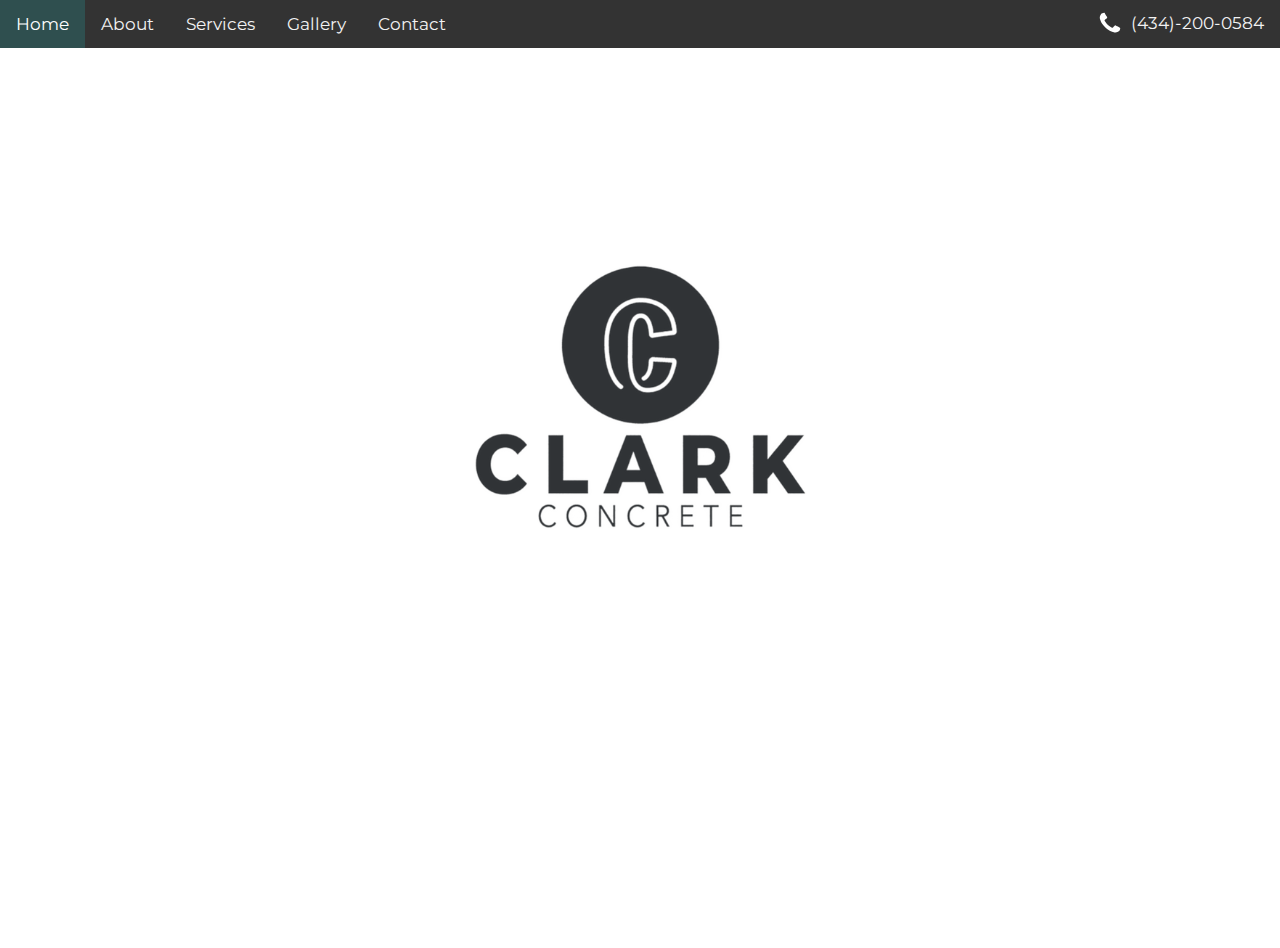
==== index.html @ d6421731 "banner, phone number" ====
<!DOCTYPE html>
<html lang="en">
	<head>
		<meta charset="UTF-8" />
		<meta http-equiv="X-UA-Compatible" content="IE=edge" />
		<meta name="viewport" content="width=device-width, initial-scale=1.0" />
		<link rel="stylesheet" href="./styles.css" />
		<link rel="icon" type="image/png" href="./images/clark-favicon.png" />
		<link
			rel="stylesheet"
			href="https://cdnjs.cloudflare.com/ajax/libs/font-awesome/4.7.0/css/font-awesome.min.css"
		/>
		<link rel="preconnect" href="https://fonts.googleapis.com" />
		<link rel="preconnect" href="https://fonts.gstatic.com" crossorigin />
		<link
			href="https://fonts.googleapis.com/css2?family=Montserrat:wght@400;500;700&display=swap"
			rel="stylesheet"
		/>
		<title>Clark Concrete</title>
	</head>
	<body>
		<main>
			<div class="topnav" id="myTopnav">
				<a href="#home" class="active">Home</a>
				<a href="#about">About</a>
				<a href="#services">Services</a>
				<a href="#gallery">Gallery</a>
				<a href="#contact">Contact</a>
                <a href="tel:+1-434-200-0584" id="phone" title="(434) 200-0584"><img class="phone-icon" src="./images/phone.svg" alt="phone icon">(434)-200-0584</a>
				<a href="javascript:void(0);" class="icon" onclick="myFunction()">
					<i class="fa fa-bars"></i>
				</a>
			</div>
			<div class="banner"> <img class="logo" src="./images/clarkConcreteLogo.png" alt="Clark Concrete Logo"></div>
		</main>
		<script src="./script.js"></script>
	</body>
</html>
---- styles.css ----
* {
    margin: 0;
    padding: 0;
    box-sizing: border-box;
    font-family: 'Montserrat', sans-serif;
}

.topnav {
    overflow: hidden;
    background-color: #333;
  }
  
  .topnav a {
    float: left;
    display: block;
    color: #f2f2f2;
    text-align: center;
    padding: 14px 16px;
    text-decoration: none;
    font-size: 17px;
  }
  
  .topnav a:hover {
    background-color: #ddd;
    color: black;
  }
  
  .topnav a.active {
    background-color: darkslategray;
    color: white;
  }
  
  .topnav .icon {
    display: none;
  }
  
  @media screen and (max-width: 600px) {
    .topnav a:not(:first-child) {display: none;}
    .topnav a.icon {
      float: right;
      display: block;
    }
  }
  
  @media screen and (max-width: 600px) {
    .topnav.responsive {position: relative;}
    .topnav.responsive .icon {
      position: absolute;
      right: 0;
      top: 0;
    }
    .topnav.responsive a {
      float: none;
      display: block;
      text-align: left;
    }
  }

  .banner {
    background-image: url(./images/clark-banner.jpeg);
    background-repeat: no-repeat;
    background-position: center;
    background-size: cover;
    height: 100vh;
    width: 100%;
  }
  
  .logo {
    display: flex;
    align-items: center;
    justify-content: center;
    margin: 0 auto;
    position: relative;
    top: 6em;
  }

  #phone {
    float: right;
    display: flex;
    align-items: center;
    justify-content: center;
    margin: -0.2em auto;
  }

  .phone-icon {
    height: 1.5em;
    width: auto;
    margin: 0 .5em;
  }
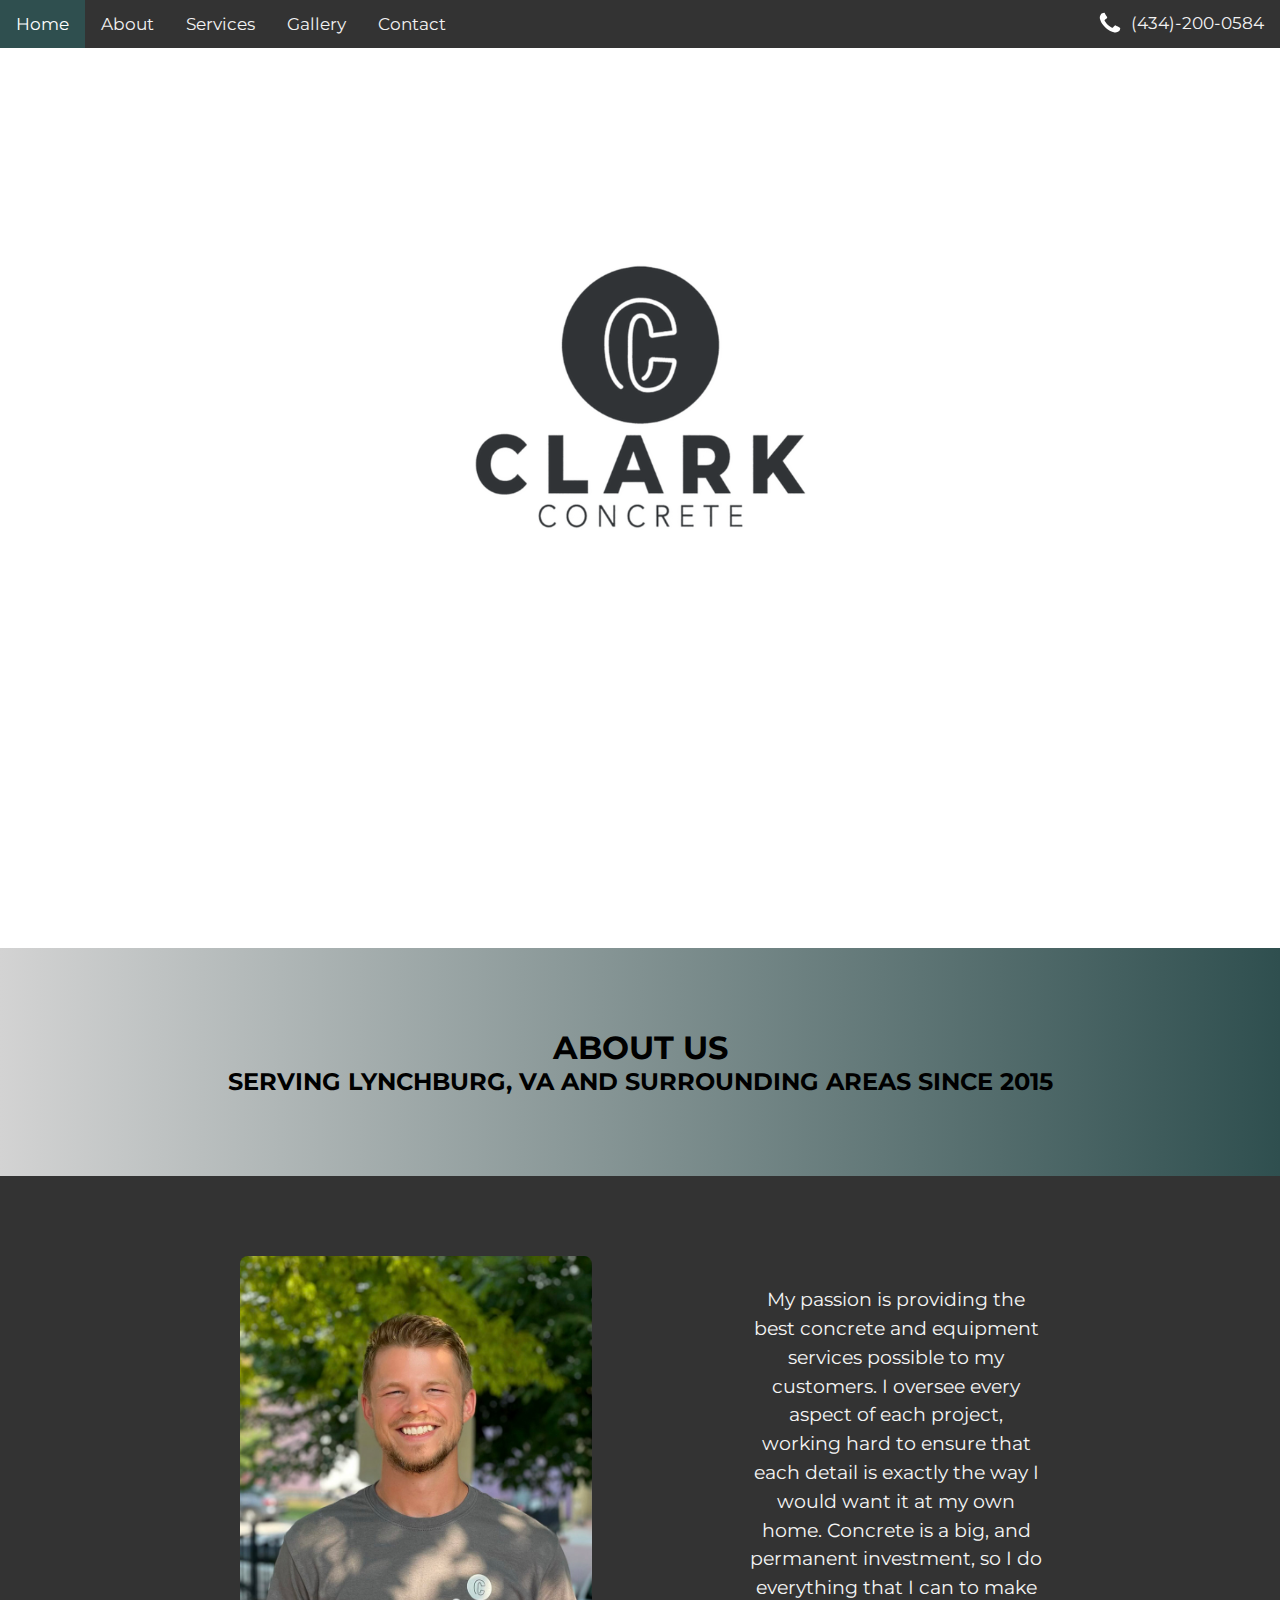
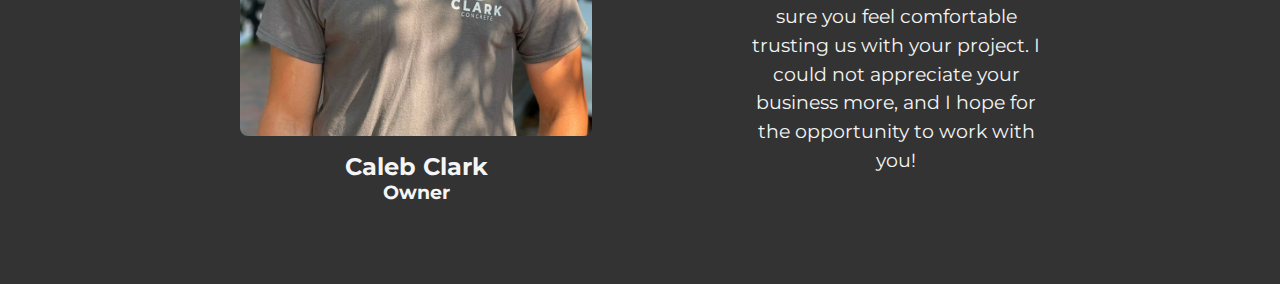
==== commit 41617579: "about section" ====
--- a/index.html
+++ b/index.html
@@ -21,17 +21,52 @@
 	<body>
 		<main>
 			<div class="topnav" id="myTopnav">
-				<a href="#home" class="active">Home</a>
-				<a href="#about">About</a>
+				<a href="./index.html" class="active">Home</a>
+				<a href="#about-title">About</a>
 				<a href="#services">Services</a>
 				<a href="#gallery">Gallery</a>
 				<a href="#contact">Contact</a>
-                <a href="tel:+1-434-200-0584" id="phone" title="(434) 200-0584"><img class="phone-icon" src="./images/phone.svg" alt="phone icon">(434)-200-0584</a>
+				<a href="tel:+1-434-200-0584" id="phone" title="(434) 200-0584"
+					><img
+						class="phone-icon"
+						src="./images/phone.svg"
+						alt="phone icon"
+					/>(434)-200-0584</a
+				>
 				<a href="javascript:void(0);" class="icon" onclick="myFunction()">
 					<i class="fa fa-bars"></i>
 				</a>
 			</div>
-			<div class="banner"> <img class="logo" src="./images/clarkConcreteLogo.png" alt="Clark Concrete Logo"></div>
+			<div class="banner">
+				<img
+					class="logo"
+					src="./images/clarkConcreteLogo.png"
+					alt="Clark Concrete Logo"
+				/>
+			</div>
+			<div id="about-title">
+				<h1>ABOUT US</h1>
+				<h2>SERVING LYNCHBURG, VA AND SURROUNDING AREAS SINCE 2015</h2>
+			</div>
+			<div id="about-container">
+				<div class="photo-title">
+					<img
+						src="./images/caleb-clark-owner.jpeg"
+						alt="Photo of Caleb Clark"
+					/>
+					<h2>Caleb Clark</h2>
+					<h3>Owner</h3>
+				</div>
+				<div class="description">
+					My passion is providing the best concrete and equipment services
+					possible to my customers. I oversee every aspect of each project,
+					working hard to ensure that each detail is exactly the way I would
+					want it at my own home. Concrete is a big, and permanent investment,
+					so I do everything that I can to make sure you feel comfortable
+					trusting us with your project. I could not appreciate your business
+					more, and I hope for the opportunity to work with you!
+				</div>
+			</div>
 		</main>
 		<script src="./script.js"></script>
 	</body>
--- a/styles.css
+++ b/styles.css
@@ -86,4 +86,44 @@
     height: 1.5em;
     width: auto;
     margin: 0 .5em;
-  }+  }
+
+/* ------About Section----- */
+
+#about-title {
+    text-align: center;
+    background: linear-gradient(to right, lightgrey, darkslategray);
+    padding: 5em;
+}
+
+#about-container {
+    display: flex;
+    flex-direction: row;
+    align-items: center;
+    justify-content: center;
+    background-color: #333;
+    color: whitesmoke;
+    padding: 0 10em;
+}
+
+#about-container img {
+    height: 30em;
+    width: auto;
+    border-radius: .5em;
+    margin-bottom: 1em;
+}
+
+.photo-title {
+    display: flex;
+    flex-direction: column;
+    align-items: center;
+    justify-content: center;
+    margin: 5em;
+}
+
+.description {
+    margin: 4em;
+    text-align: center;
+    font-size: larger;
+    line-height: 1.5em;
+}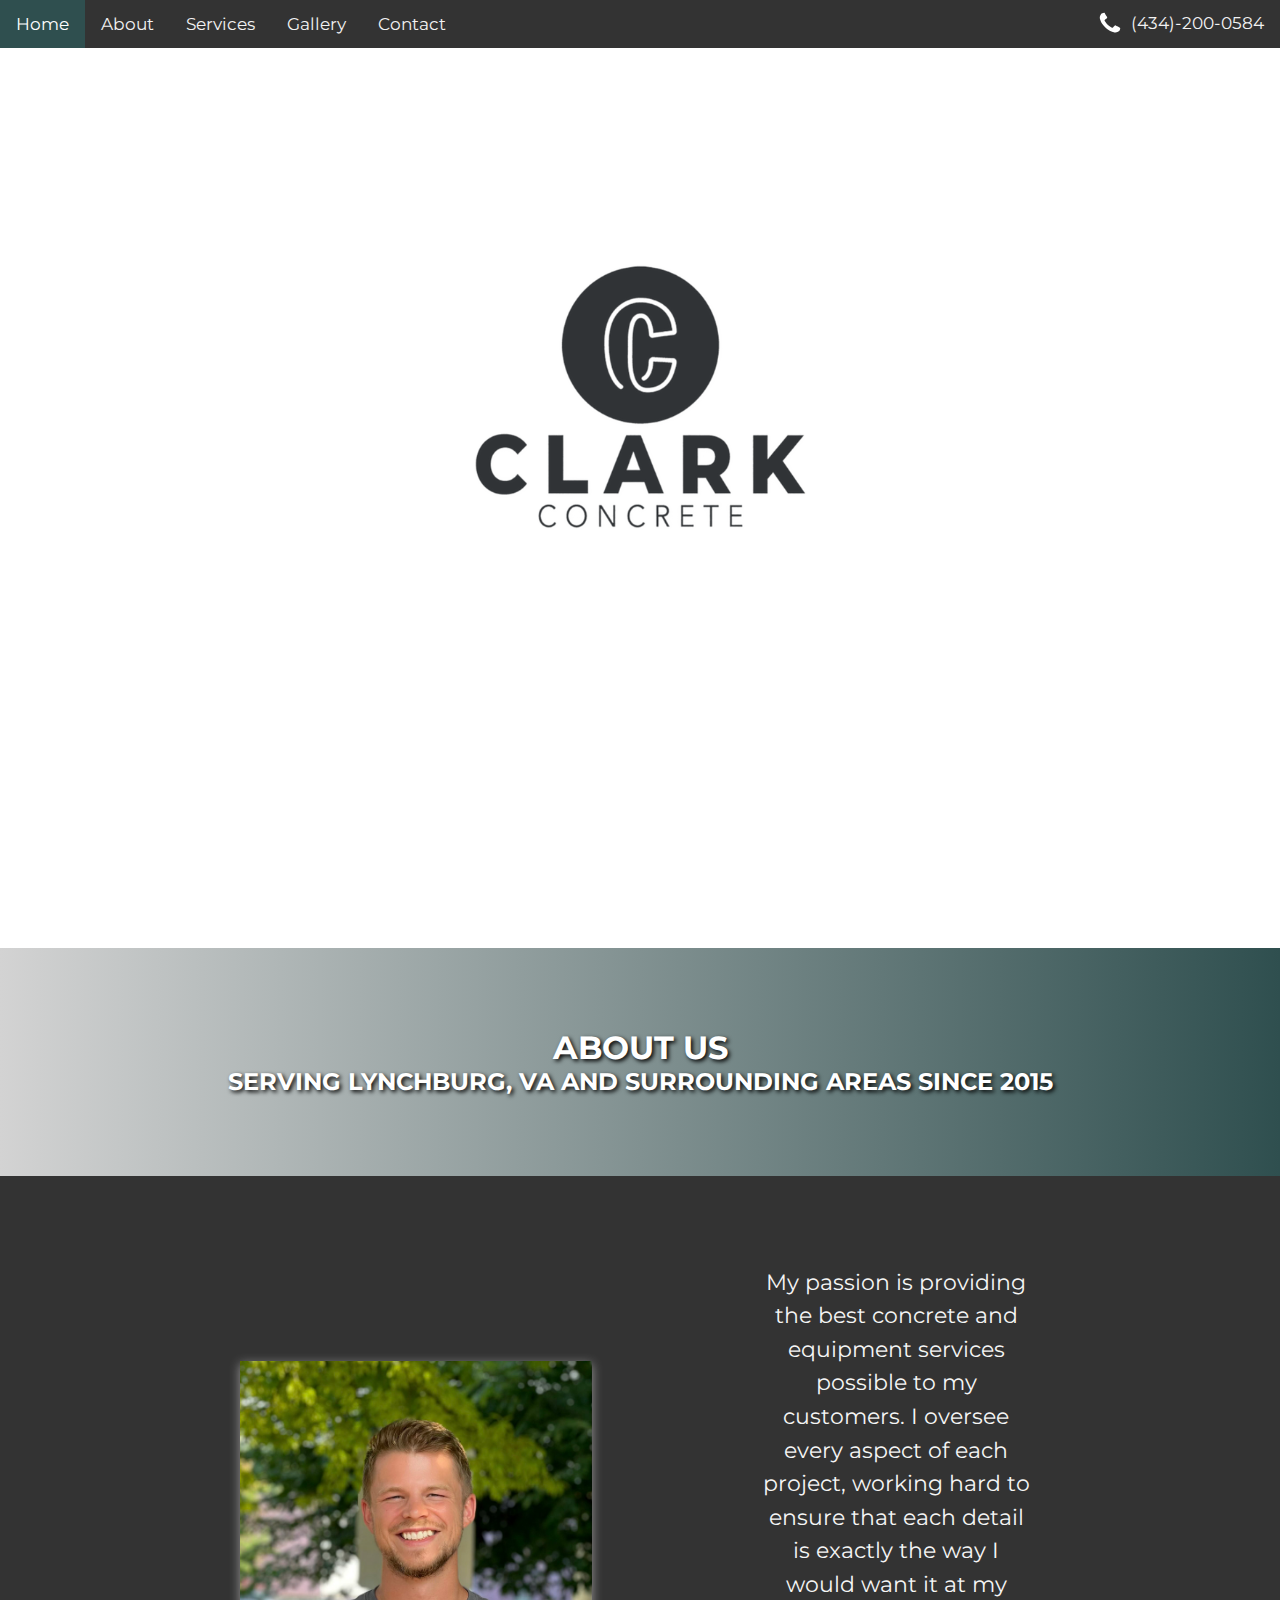
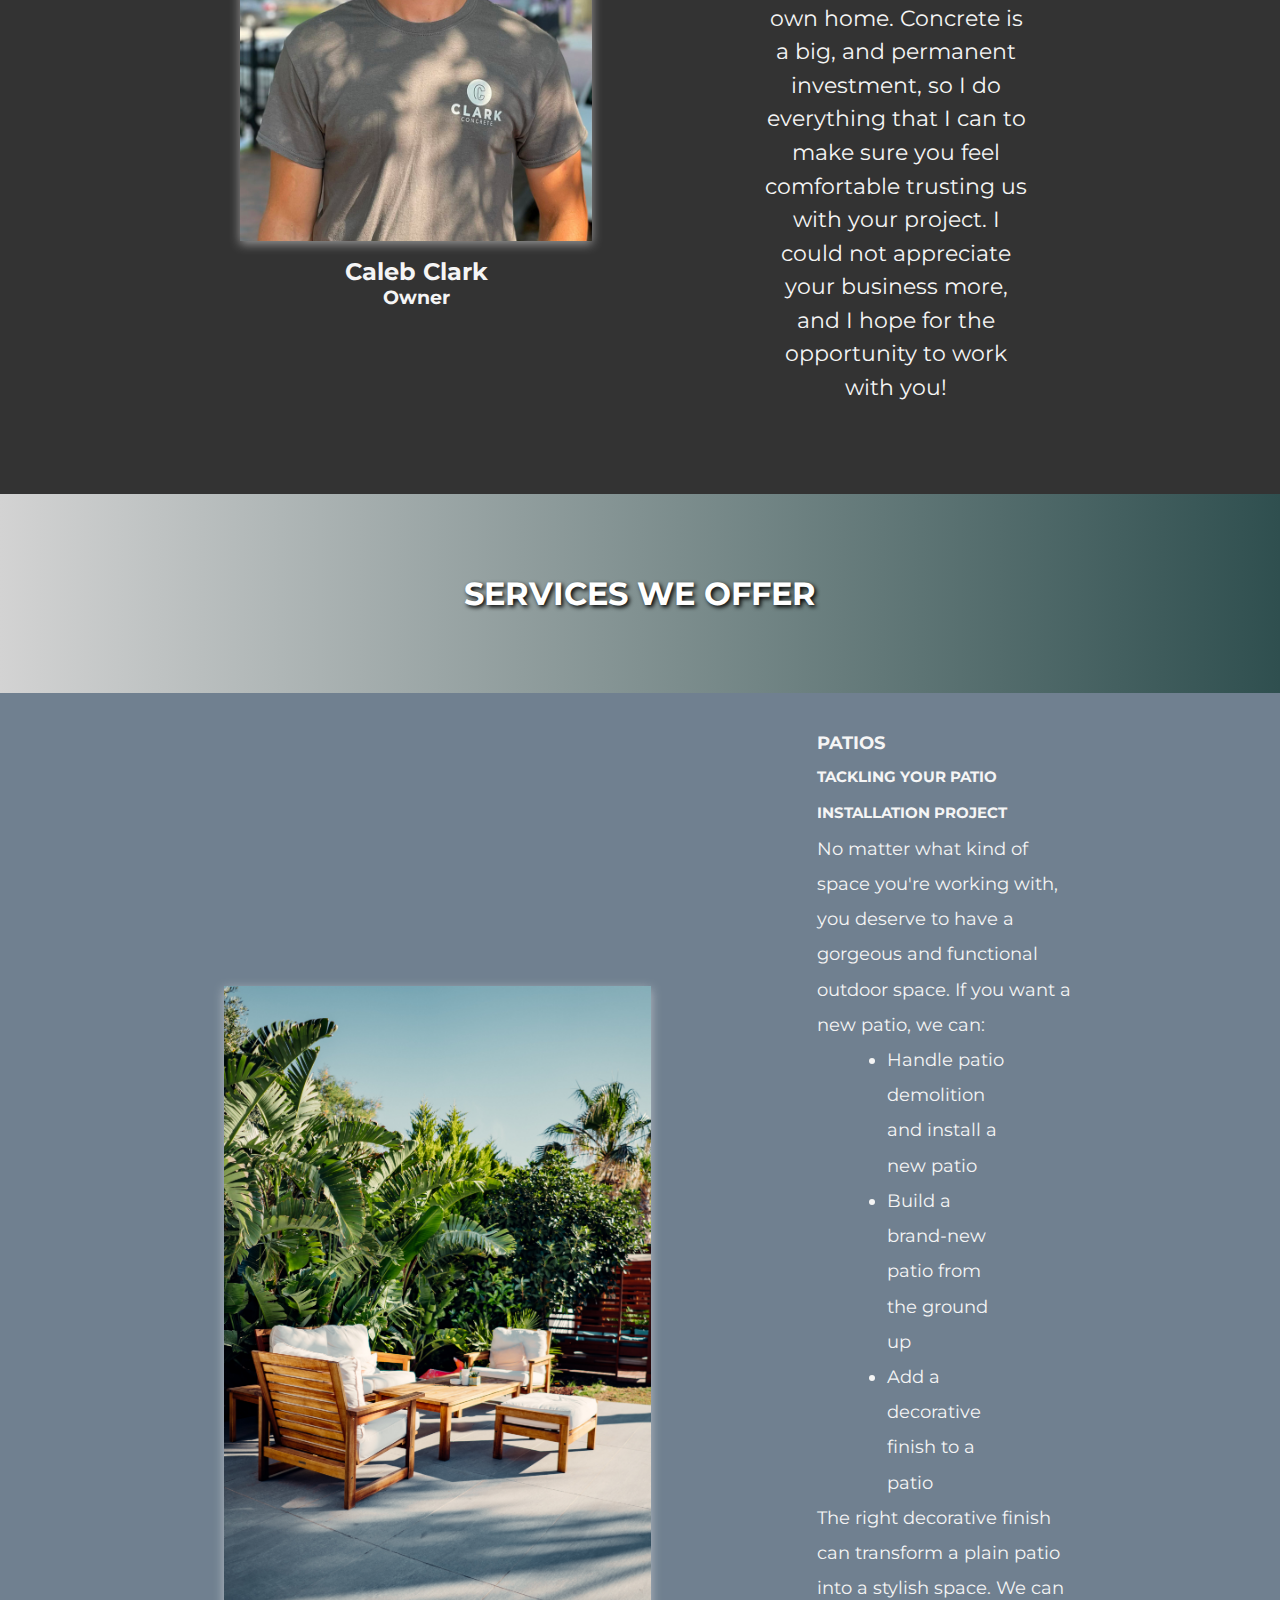
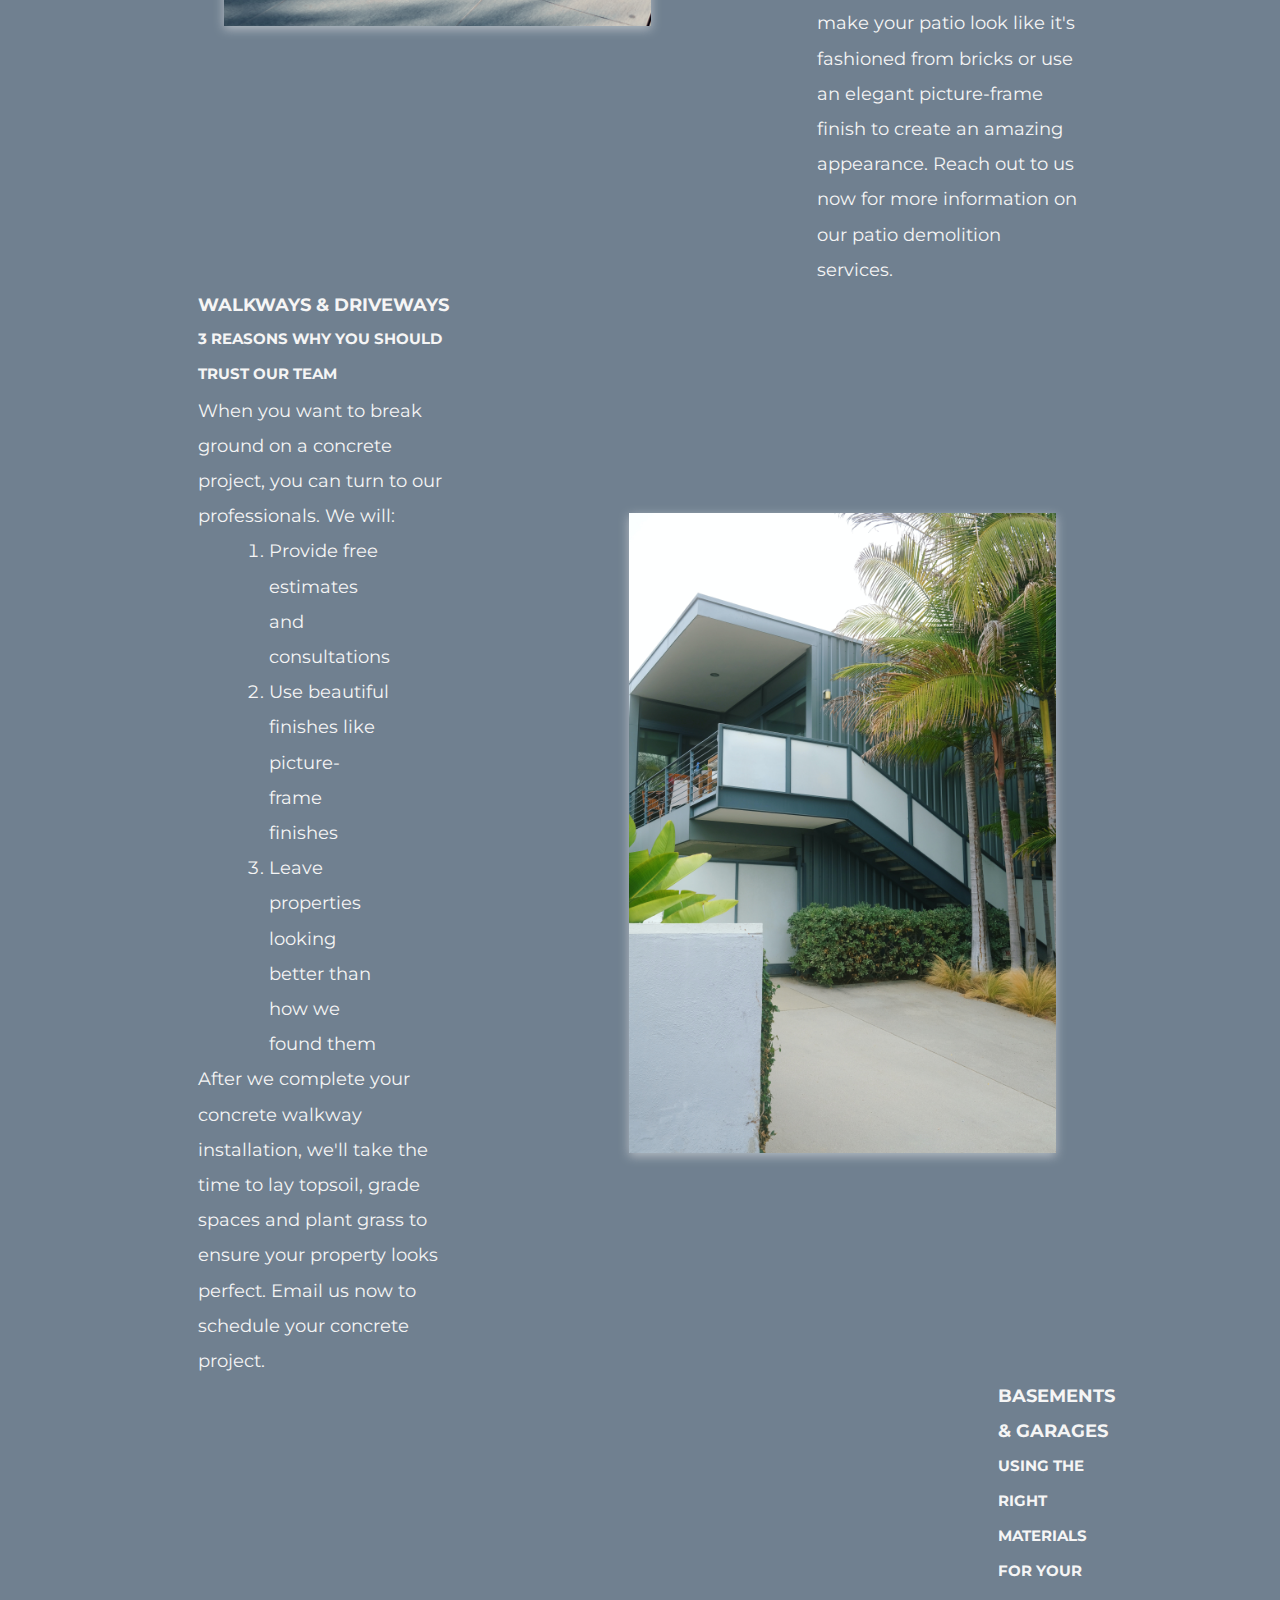
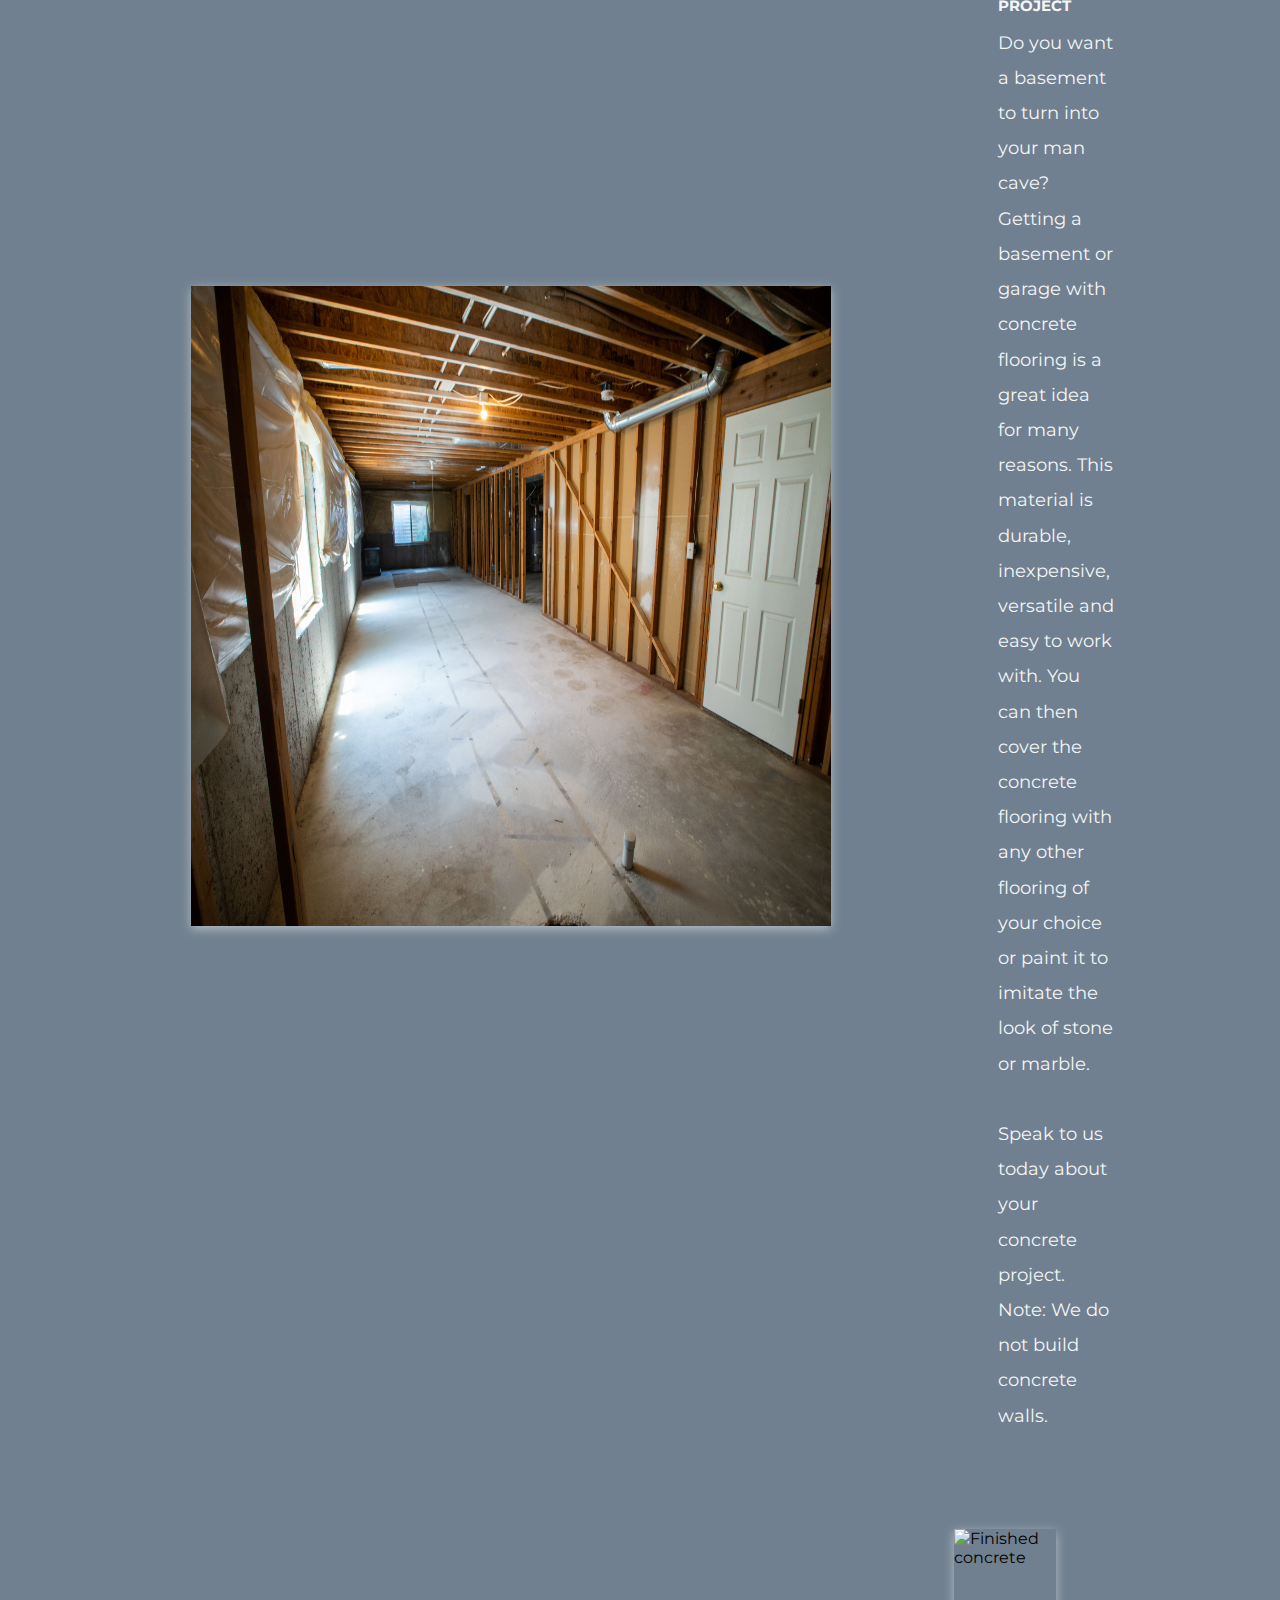
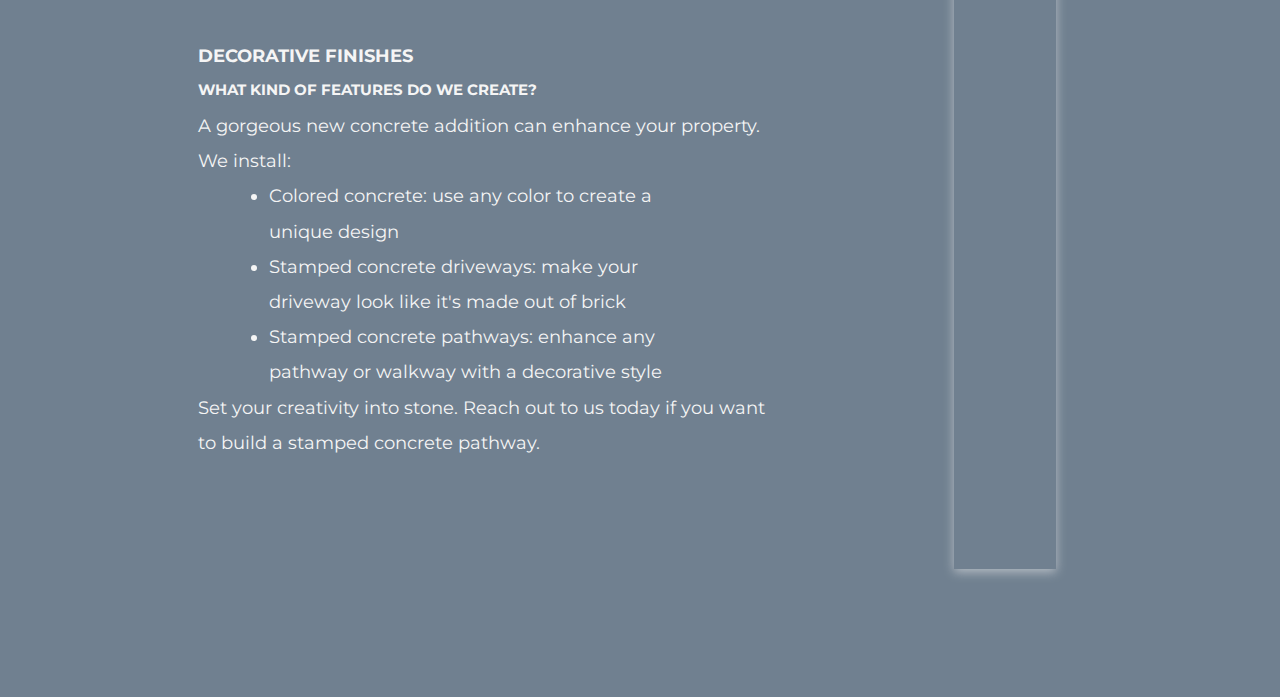
==== commit 57912e42: "services section" ====
--- a/index.html
+++ b/index.html
@@ -23,7 +23,7 @@
 			<div class="topnav" id="myTopnav">
 				<a href="./index.html" class="active">Home</a>
 				<a href="#about-title">About</a>
-				<a href="#services">Services</a>
+				<a href="#services-title">Services</a>
 				<a href="#gallery">Gallery</a>
 				<a href="#contact">Contact</a>
 				<a href="tel:+1-434-200-0584" id="phone" title="(434) 200-0584"
@@ -67,6 +67,104 @@
 					more, and I hope for the opportunity to work with you!
 				</div>
 			</div>
+			<div id="services-title">
+				<h1>SERVICES WE OFFER</h1>
+			</div>
+			<div id="services-container">
+				<div class="patios">
+					<img src="./images/patio.jpeg" alt="Patio picture" />
+					<div class="patio-text">
+						<h4>PATIOS</h4>
+						<h5>TACKLING YOUR PATIO INSTALLATION PROJECT</h5>
+						<p>
+							No matter what kind of space you're working with, you deserve to
+							have a gorgeous and functional outdoor space. If you want a new
+							patio, we can:
+						</p>
+						<ul>
+							<li>Handle patio demolition and install a new patio</li>
+							<li>Build a brand-new patio from the ground up</li>
+							<li>Add a decorative finish to a patio</li>
+						</ul>
+						<p>
+							The right decorative finish can transform a plain patio into a
+							stylish space. We can make your patio look like it's fashioned
+							from bricks or use an elegant picture-frame finish to create an
+							amazing appearance. Reach out to us now for more information on
+							our patio demolition services.
+						</p>
+					</div>
+				</div>
+				<div class="walkways">
+					<div class="walkway-text">
+						<h4>WALKWAYS & DRIVEWAYS</h4>
+						<h5>3 REASONS WHY YOU SHOULD TRUST OUR TEAM</h5>
+						<p>
+							When you want to break ground on a concrete project, you can turn
+							to our professionals. We will:
+						</p>
+						<ol>
+							<li>Provide free estimates and consultations</li>
+							<li>Use beautiful finishes like picture-frame finishes</li>
+							<li>Leave properties looking better than how we found them</li>
+						</ol>
+						<p>
+							After we complete your concrete walkway installation, we'll take
+							the time to lay topsoil, grade spaces and plant grass to ensure
+							your property looks perfect. Email us now to schedule your
+							concrete project.
+						</p>
+					</div>
+					<img src="./images/driveway.jpeg" alt="Driveway" />
+				</div>
+				<div class="basements">
+					<img src="./images/basement.jpeg" alt="Basement" />
+					<div class="basement-text">
+						<h4>BASEMENTS & GARAGES</h4>
+						<h5>USING THE RIGHT MATERIALS FOR YOUR PROJECT</h5>
+						<p>
+							Do you want a basement to turn into your man cave? Getting a
+							basement or garage with concrete flooring is a great idea for many
+							reasons. This material is durable, inexpensive, versatile and easy
+							to work with. You can then cover the concrete flooring with any
+							other flooring of your choice or paint it to imitate the look of
+							stone or marble.
+						</p>
+						<br />
+						<p>
+							Speak to us today about your concrete project.
+							<br />
+							Note: We do not build concrete walls.
+						</p>
+					</div>
+				</div>
+				<div class="finishes">
+					<div class="finish-text">
+						<h4>DECORATIVE FINISHES</h4>
+						<h5>WHAT KIND OF FEATURES DO WE CREATE?</h5>
+						<p>
+							A gorgeous new concrete addition can enhance your property. We
+							install:
+						</p>
+						<ul>
+							<li>Colored concrete: use any color to create a unique design</li>
+							<li>
+								Stamped concrete driveways: make your driveway look like it's
+								made out of brick
+							</li>
+							<li>
+								Stamped concrete pathways: enhance any pathway or walkway with a
+								decorative style
+							</li>
+						</ul>
+						<p>
+							Set your creativity into stone. Reach out to us today if you want
+							to build a stamped concrete pathway.
+						</p>
+					</div>
+					<img src="./images/finished.jpeg" alt="Finished concrete" />
+				</div>
+			</div>
 		</main>
 		<script src="./script.js"></script>
 	</body>
--- a/styles.css
+++ b/styles.css
@@ -94,6 +94,8 @@
     text-align: center;
     background: linear-gradient(to right, lightgrey, darkslategray);
     padding: 5em;
+    color: white;
+    text-shadow: 2px 2px 4px #000000;
 }
 
 #about-container {
@@ -109,8 +111,8 @@
 #about-container img {
     height: 30em;
     width: auto;
-    border-radius: .5em;
     margin-bottom: 1em;
+    box-shadow: 0 3px 10px rgba(246, 243, 243, 0.531);
 }
 
 .photo-title {
@@ -124,6 +126,102 @@
 .description {
     margin: 4em;
     text-align: center;
-    font-size: larger;
+    font-size: 1.4em;
     line-height: 1.5em;
-}+}
+
+
+/* -----Services----- */
+
+#services-title {
+    text-align: center;
+    background: linear-gradient(to right, lightgrey, darkslategray);
+    padding: 5em;
+    color: white;
+    text-shadow: 2px 2px 4px #000000;
+}
+
+#services-container {
+    background-color: slategray;
+    display: flex;
+    flex-direction: column;
+    align-items: center;
+    justify-content: center;
+    padding: 2em 8em;
+}
+
+#services-container img {
+    height: 40em;
+    max-width: 40em;
+    width: auto;
+    margin: 6em;
+    box-shadow: 0 3px 10px rgba(246, 243, 243, 0.531);
+}
+
+.patios {
+    display: flex;
+    flex-direction: row;
+    align-items: center;
+    justify-content: center;
+}
+
+.patio-text {
+    margin: 0 4em;
+    line-height: 2em;
+    color: whitesmoke;
+    font-size: 1.1em;
+}
+
+.patio-text li {
+    margin: 0 4em;
+}
+
+.walkways {
+    display: flex;
+    flex-direction: row;
+    align-items: center;
+    justify-content: center;
+}
+
+.walkway-text {
+    margin: 0 4em;
+    line-height: 2em;
+    color: whitesmoke;
+    font-size: 1.1em;
+}
+
+.walkway-text li {
+    margin: 0 4em;
+}
+
+.basements {
+    display: flex;
+    flex-direction: row;
+    align-items: center;
+    justify-content: center;
+}
+
+.basement-text {
+    margin: 0 4em;
+    line-height: 2em;
+    color: whitesmoke;
+    font-size: 1.1em;
+}
+
+.finishes {
+    display: flex;
+    flex-direction: row;
+    align-items: center;
+    justify-content: center;
+}
+
+.finish-text {
+    margin: 0 4em;
+    line-height: 2em;
+    color: whitesmoke;
+    font-size: 1.1em;
+}
+
+.finish-text li {
+    margin: 0 4em;
+}
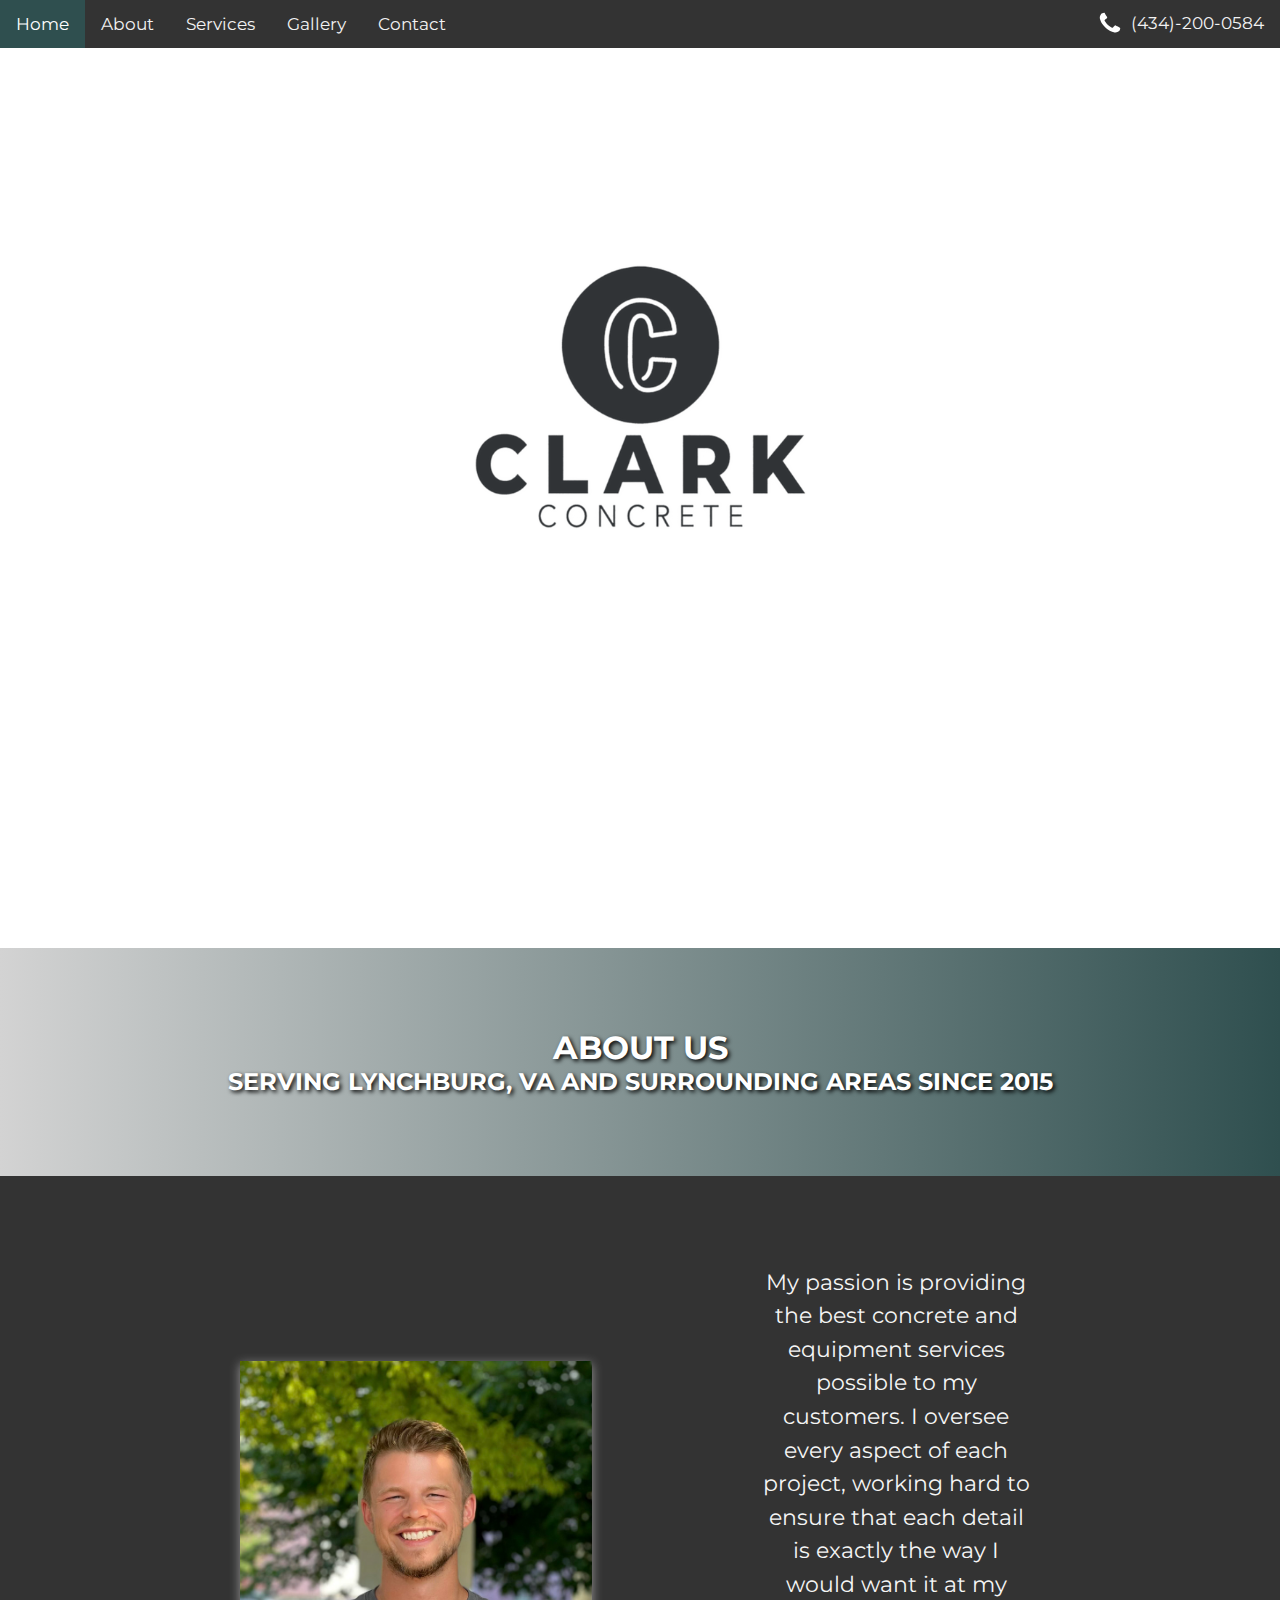
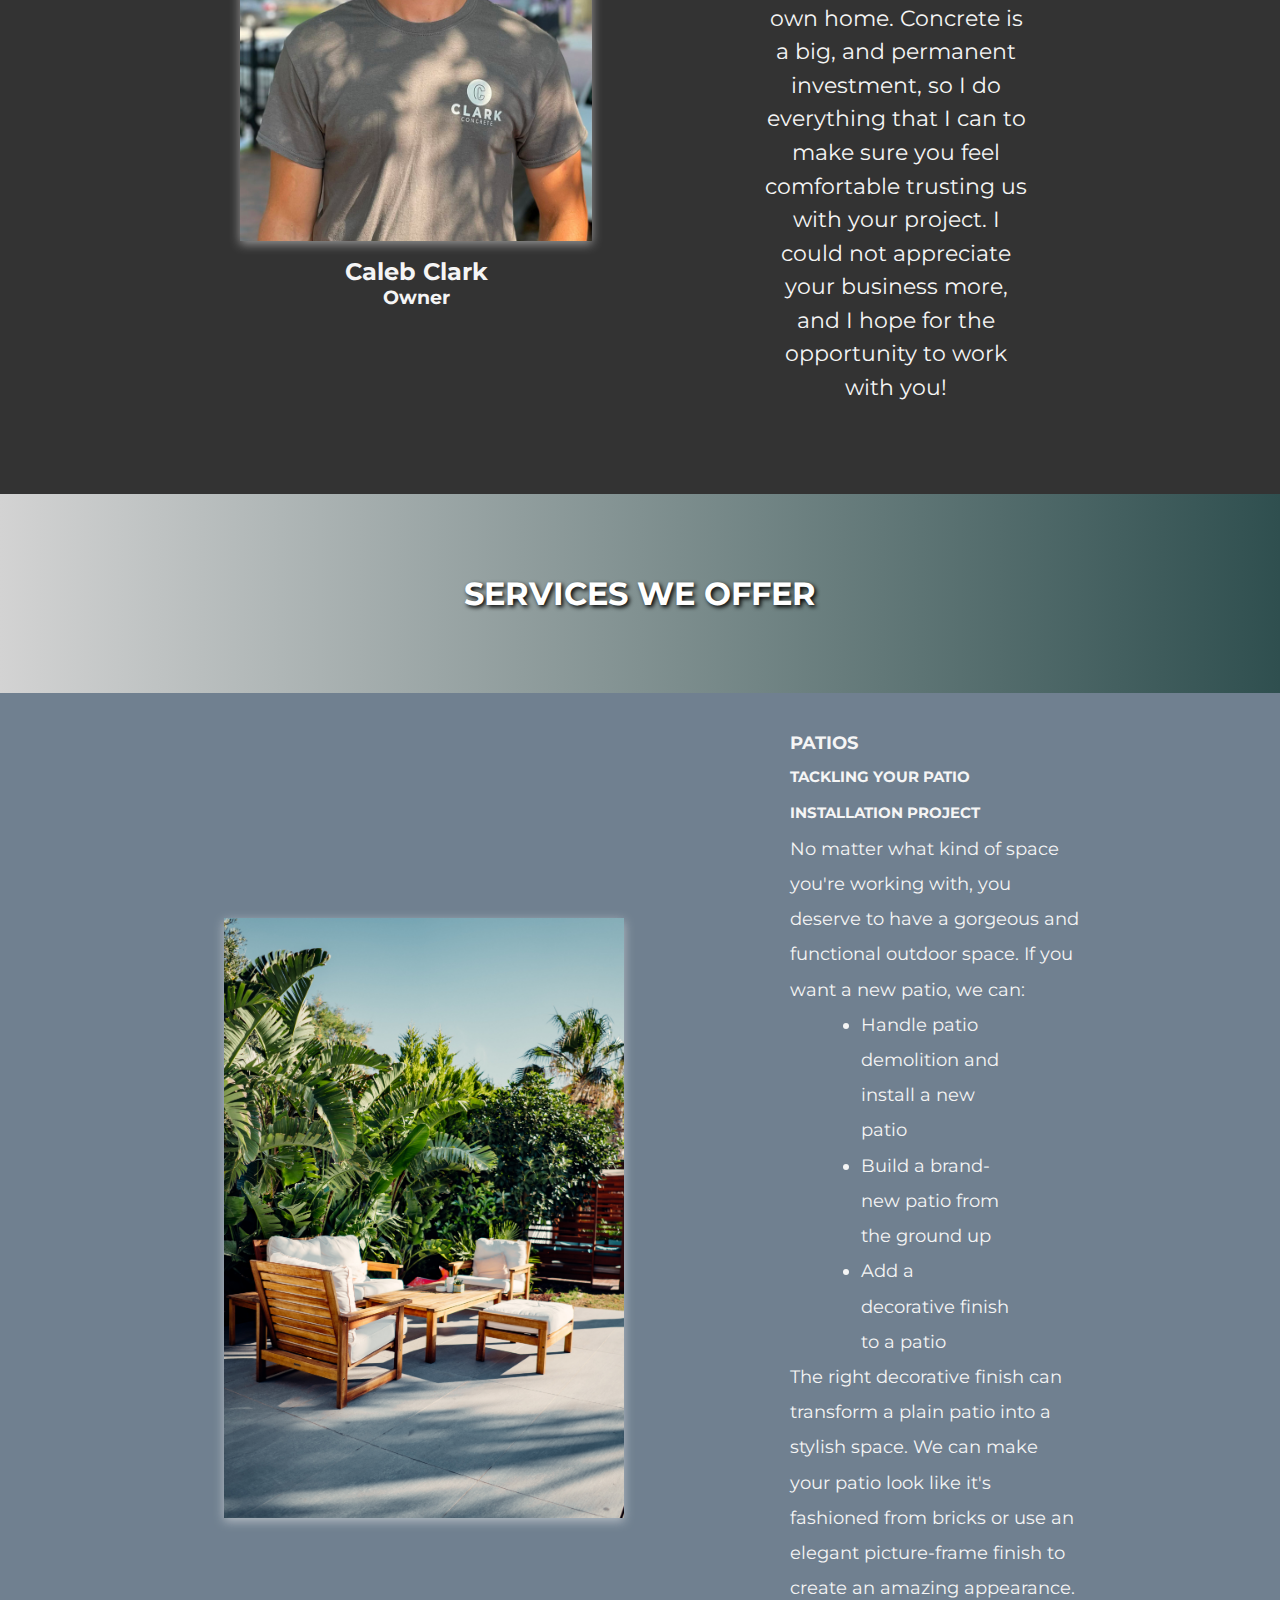
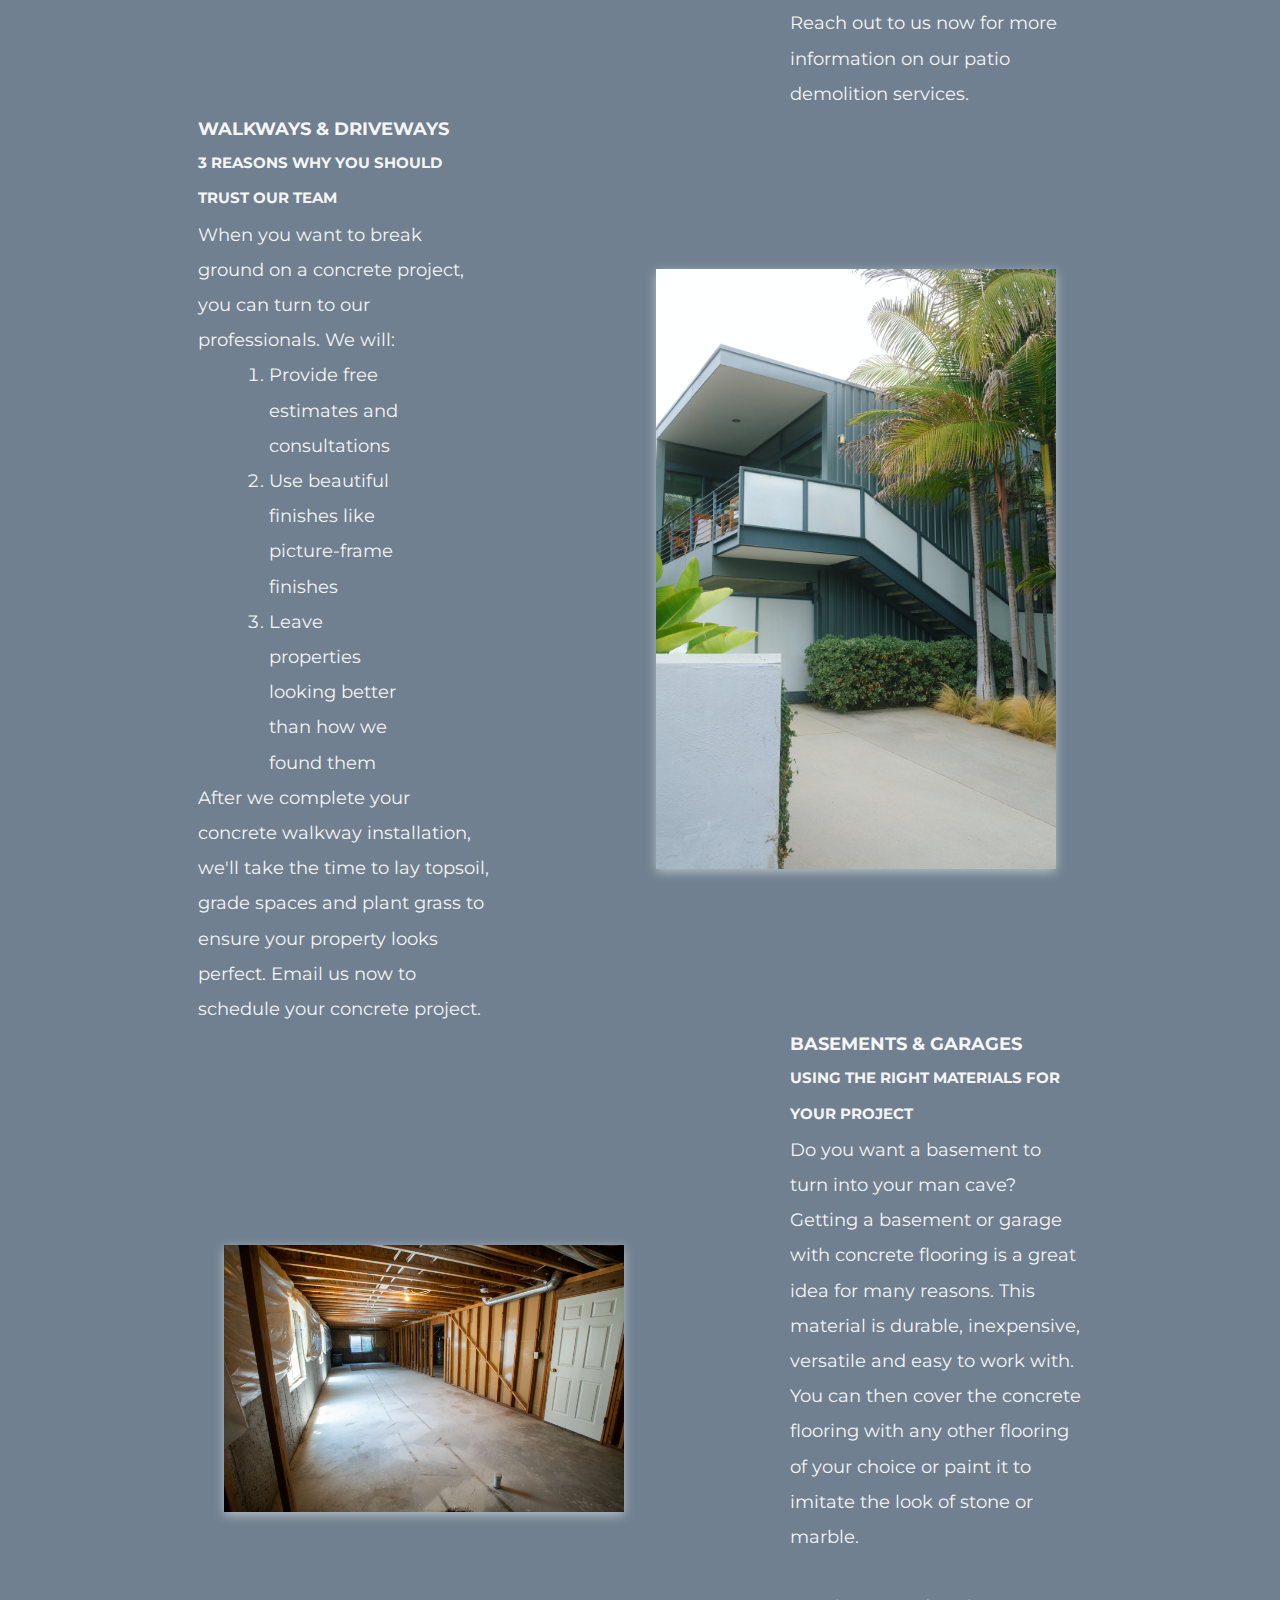
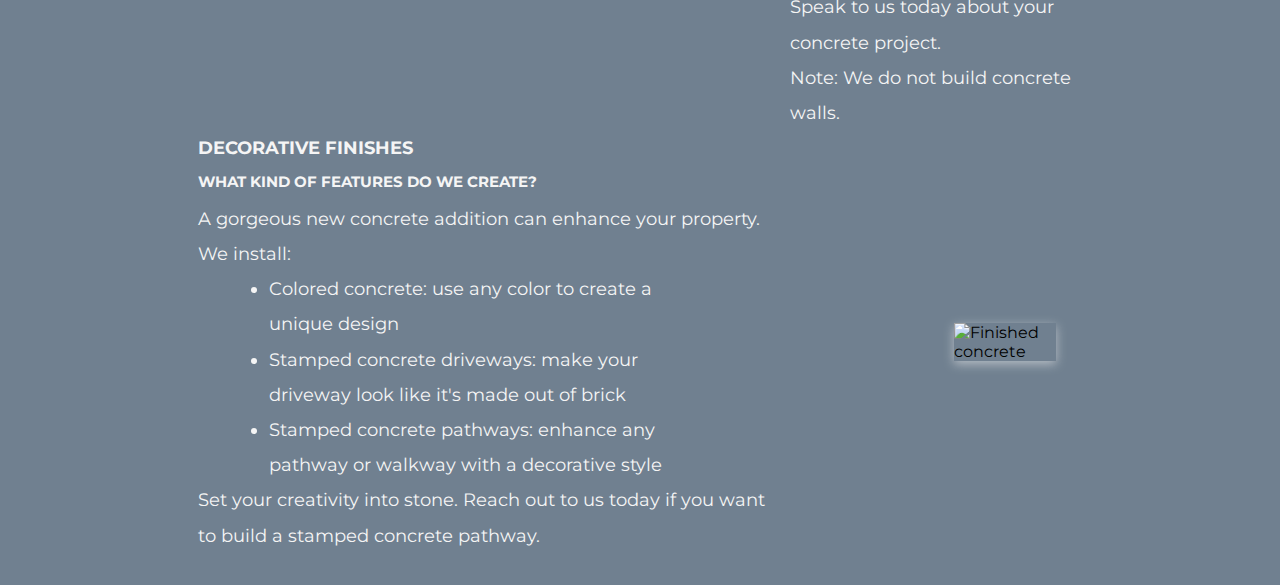
==== commit 0f43fbe0: "media queries" ====
--- a/index.html
+++ b/index.html
@@ -26,15 +26,15 @@
 				<a href="#services-title">Services</a>
 				<a href="#gallery">Gallery</a>
 				<a href="#contact">Contact</a>
-				<a href="tel:+1-434-200-0584" id="phone" title="(434) 200-0584"
-					><img
-						class="phone-icon"
-						src="./images/phone.svg"
-						alt="phone icon"
-					/>(434)-200-0584</a
-				>
 				<a href="javascript:void(0);" class="icon" onclick="myFunction()">
 					<i class="fa fa-bars"></i>
+					<a href="tel:+1-434-200-0584" id="phone" title="(434) 200-0584"
+						><img
+							class="phone-icon"
+							src="./images/phone.svg"
+							alt="phone icon"
+						/>(434)-200-0584</a
+					>
 				</a>
 			</div>
 			<div class="banner">
@@ -96,6 +96,7 @@
 					</div>
 				</div>
 				<div class="walkways">
+					<img src="./images/driveway.jpeg" alt="Driveway" />
 					<div class="walkway-text">
 						<h4>WALKWAYS & DRIVEWAYS</h4>
 						<h5>3 REASONS WHY YOU SHOULD TRUST OUR TEAM</h5>
@@ -115,7 +116,6 @@
 							concrete project.
 						</p>
 					</div>
-					<img src="./images/driveway.jpeg" alt="Driveway" />
 				</div>
 				<div class="basements">
 					<img src="./images/basement.jpeg" alt="Basement" />
@@ -139,6 +139,7 @@
 					</div>
 				</div>
 				<div class="finishes">
+					<img src="./images/finished.jpeg" alt="Finished concrete" />
 					<div class="finish-text">
 						<h4>DECORATIVE FINISHES</h4>
 						<h5>WHAT KIND OF FEATURES DO WE CREATE?</h5>
@@ -162,7 +163,6 @@
 							to build a stamped concrete pathway.
 						</p>
 					</div>
-					<img src="./images/finished.jpeg" alt="Finished concrete" />
 				</div>
 			</div>
 		</main>
--- a/styles.css
+++ b/styles.css
@@ -3,6 +3,10 @@
     padding: 0;
     box-sizing: border-box;
     font-family: 'Montserrat', sans-serif;
+}
+
+html {
+    overflow-x: hidden;
 }
 
 .topnav {
@@ -151,8 +155,8 @@
 }
 
 #services-container img {
-    height: 40em;
-    max-width: 40em;
+    height: auto;
+    max-width: 25em;
     width: auto;
     margin: 6em;
     box-shadow: 0 3px 10px rgba(246, 243, 243, 0.531);
@@ -178,29 +182,29 @@
 
 .walkways {
     display: flex;
+    flex-direction: row-reverse;
+    align-items: center;
+    justify-content: center;
+}
+
+.walkway-text {
+    margin: 0 4em;
+    line-height: 2em;
+    color: whitesmoke;
+    font-size: 1.1em;
+}
+
+.walkway-text li {
+    margin: 0 4em;
+}
+
+.basements {
+    display: flex;
     flex-direction: row;
     align-items: center;
     justify-content: center;
 }
 
-.walkway-text {
-    margin: 0 4em;
-    line-height: 2em;
-    color: whitesmoke;
-    font-size: 1.1em;
-}
-
-.walkway-text li {
-    margin: 0 4em;
-}
-
-.basements {
-    display: flex;
-    flex-direction: row;
-    align-items: center;
-    justify-content: center;
-}
-
 .basement-text {
     margin: 0 4em;
     line-height: 2em;
@@ -210,7 +214,7 @@
 
 .finishes {
     display: flex;
-    flex-direction: row;
+    flex-direction: row-reverse;
     align-items: center;
     justify-content: center;
 }
@@ -225,3 +229,31 @@
 .finish-text li {
     margin: 0 4em;
 }
+
+
+/* -----Media Queries----- */
+
+@media screen and (max-width: 600px) {
+
+    #about-container {
+        flex-direction: column;
+    }
+
+    .description {
+        margin: 1em -4em;
+        margin-bottom: 6em;
+        text-align: center;
+        font-size: 1.2em;
+        line-height: 1.5em;
+    }
+
+    .patios, .walkways, .basements, .finishes {
+        flex-direction: column;
+    }
+
+    .patio-text, .walkway-text, .basement-text, .finish-text {
+        margin: 0 5.75em;
+        font-size: 1em;
+    }
+
+}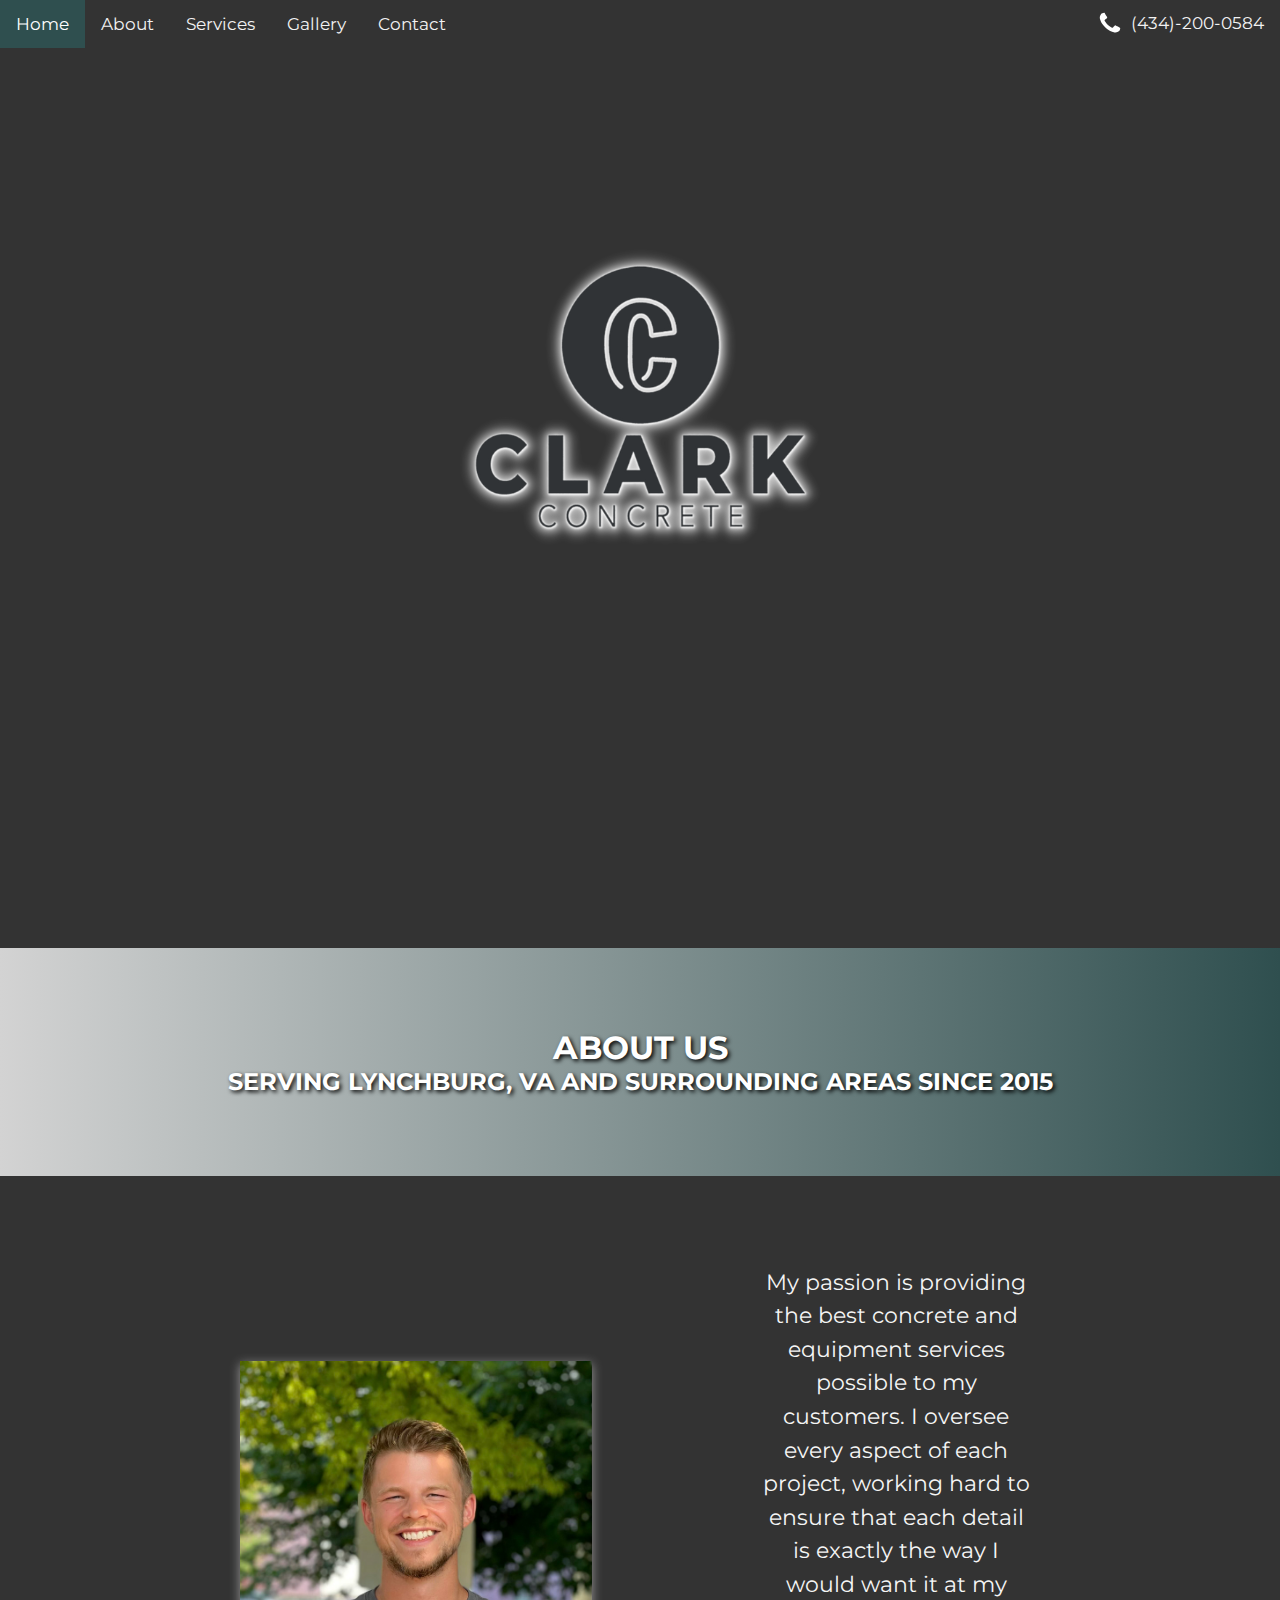
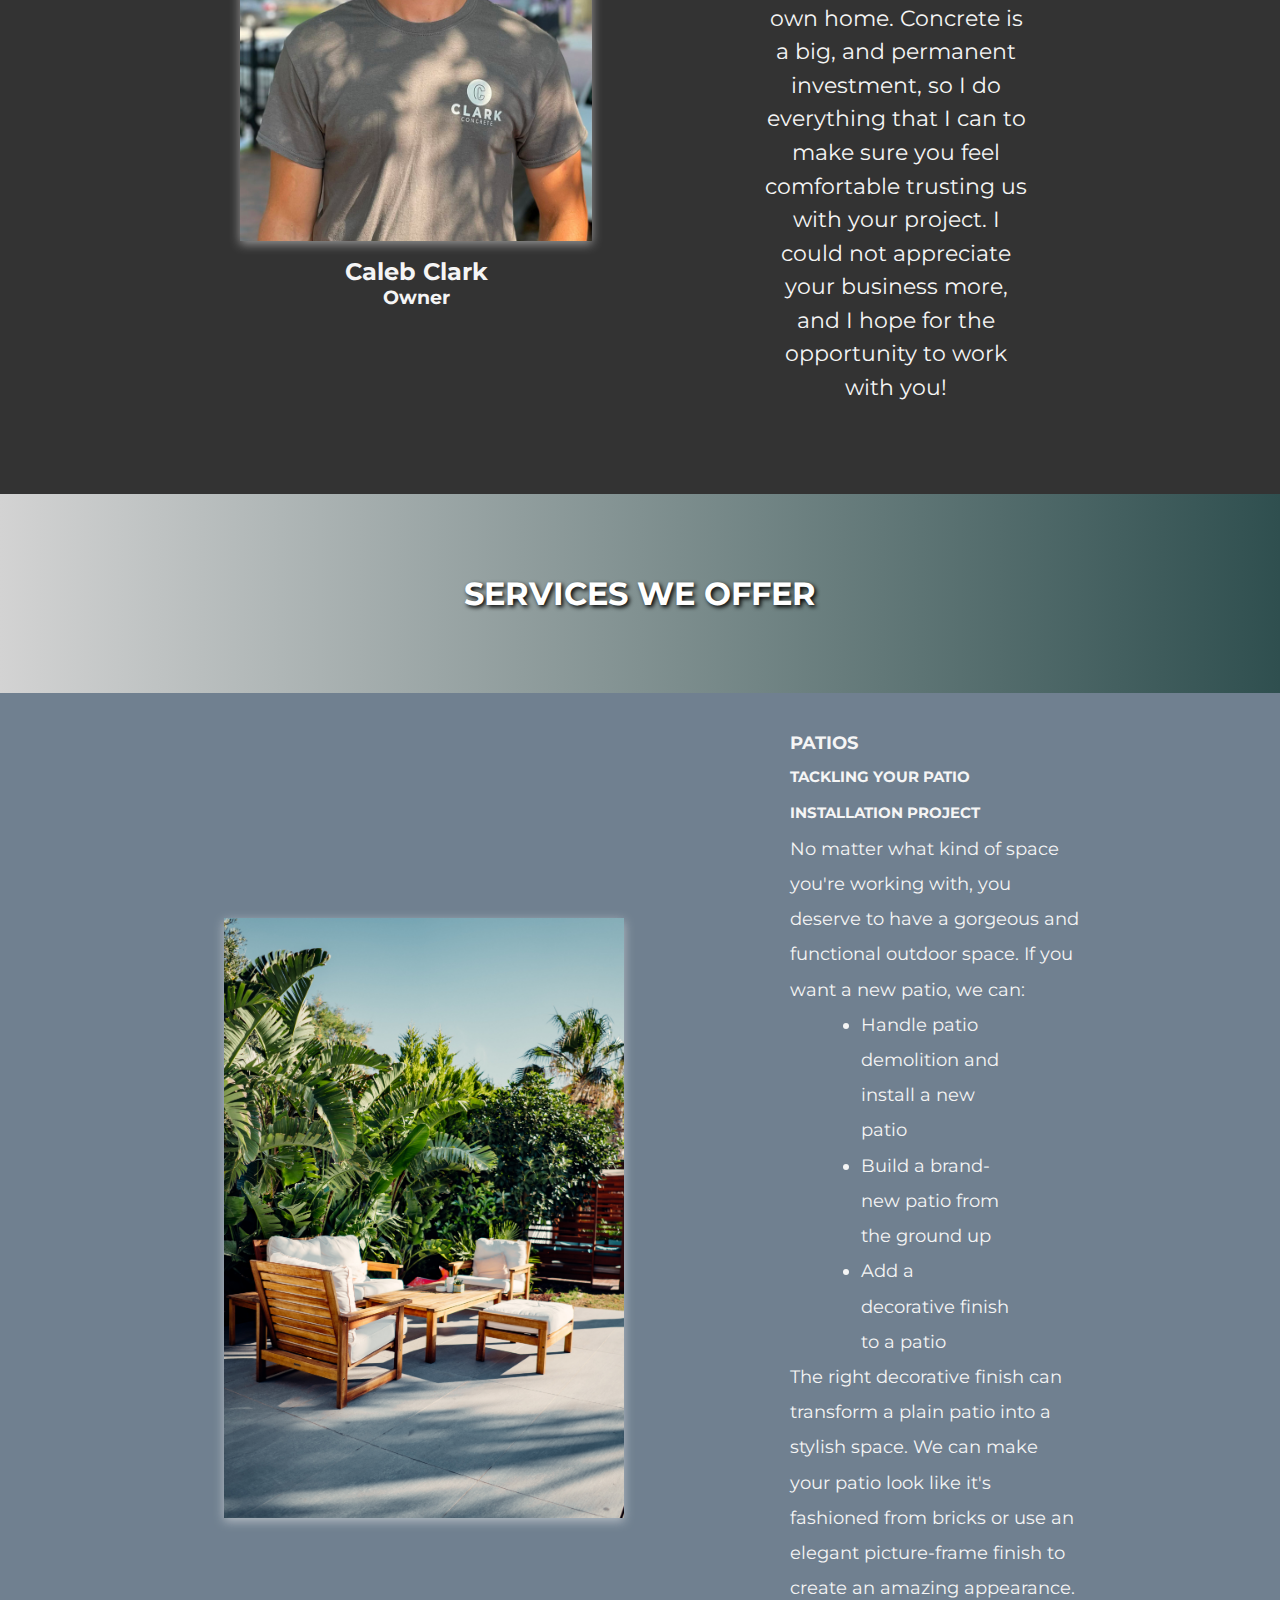
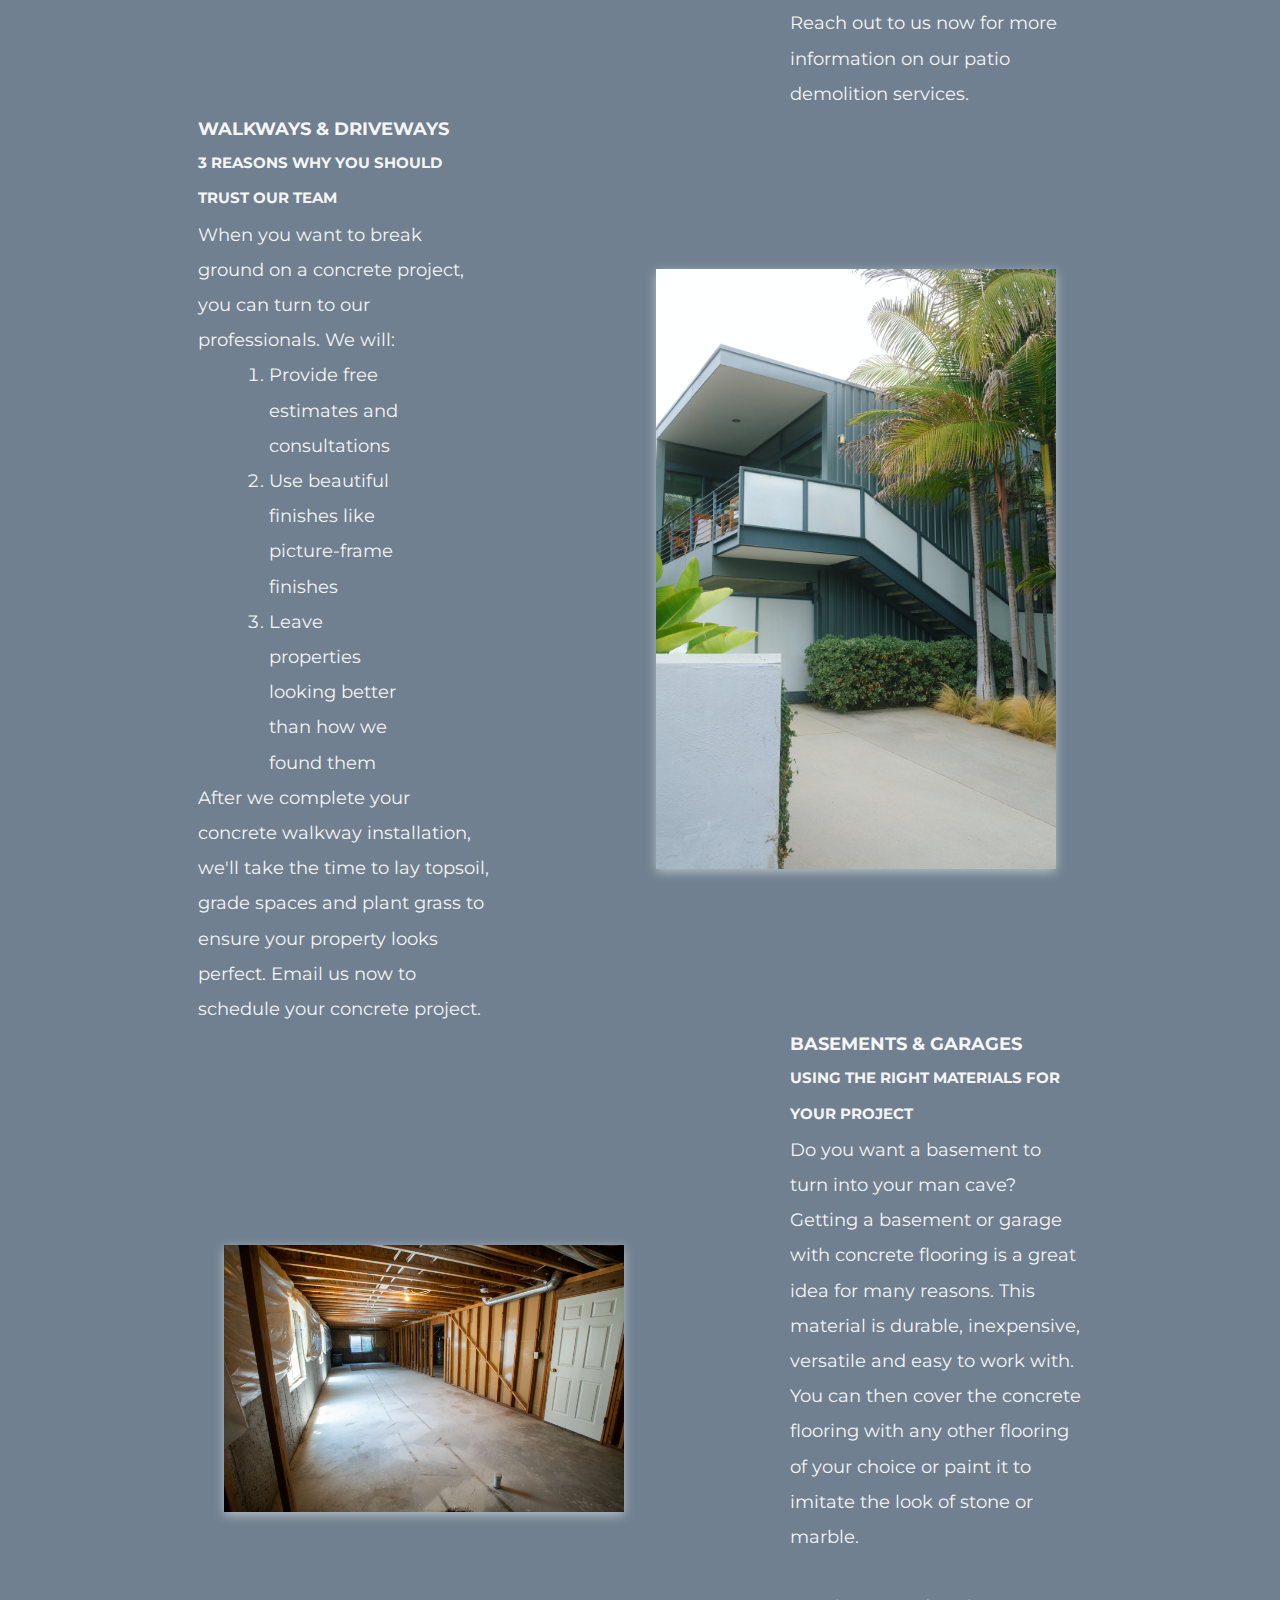
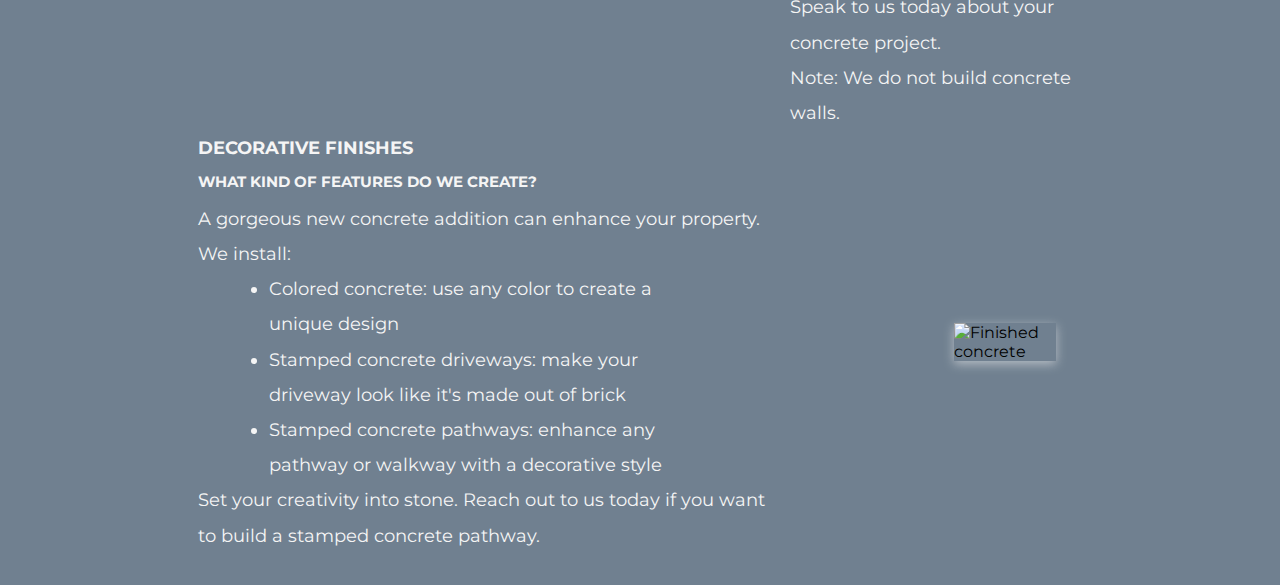
==== commit 9a83ea1f: "gallery carousel" ====
--- a/index.html
+++ b/index.html
@@ -24,7 +24,7 @@
 				<a href="./index.html" class="active">Home</a>
 				<a href="#about-title">About</a>
 				<a href="#services-title">Services</a>
-				<a href="#gallery">Gallery</a>
+				<a href="./gallery.html">Gallery</a>
 				<a href="#contact">Contact</a>
 				<a href="javascript:void(0);" class="icon" onclick="myFunction()">
 					<i class="fa fa-bars"></i>
--- a/styles.css
+++ b/styles.css
@@ -7,6 +7,7 @@
 
 html {
     overflow-x: hidden;
+    background-color: #333;
 }
 
 .topnav {
@@ -22,11 +23,13 @@
     padding: 14px 16px;
     text-decoration: none;
     font-size: 17px;
+    transition: ease 1s;
   }
   
   .topnav a:hover {
     background-color: #ddd;
     color: black;
+    transition: ease 1s;
   }
   
   .topnav a.active {
@@ -64,6 +67,7 @@
     background-image: url(./images/clark-banner.jpeg);
     background-repeat: no-repeat;
     background-position: center;
+    background-attachment: fixed;
     background-size: cover;
     height: 100vh;
     width: 100%;
@@ -231,29 +235,244 @@
 }
 
 
+/* -----Gallery----- */
+
+.gallery-banner {
+  background-image: url(./images/gallery-banner.jpeg);
+  background-repeat: no-repeat;
+  background-position: center;
+  background-attachment: fixed;
+  background-size: cover;
+  height: 100vh;
+  width: 100%;
+}
+
+.gallery-title {
+  display: flex;
+  flex-direction: column;
+  align-items: left;
+  justify-content: center;
+  background-color: rgba(187, 187, 187, 0.669);
+  margin: 0 10em;
+  position: relative;
+  top: 12em;
+  box-shadow: 0 3px 10px rgba(246, 243, 243, 0.531);
+}
+
+.gallery-title h1 {
+  padding: .5em;
+  background: linear-gradient(to right, lightgrey, darkslategray);
+  color: white;
+  text-shadow: 2px 2px 4px #000000;
+}
+
+.gallery-title p {
+  padding: 2em;
+  margin-left: 9em;
+  line-height: 1.5em;
+  text-align: right;
+  font-size: 1.1em;
+  background: linear-gradient(to right, lightgrey, darkslategray, 0.6);
+  color: white;
+  text-shadow: 2px 2px 4px #000000;
+}
+
+#about-title-2 {
+  text-align: center;
+  background: linear-gradient(to right, lightgrey, darkslategray);
+  padding: 5em;
+  color: white;
+  text-shadow: 2px 2px 4px #000000;
+}
+
+
+.reasons-container {
+  display: flex;
+  flex-direction: row;
+  align-items: center;
+  justify-content: center;
+  margin: 1em;
+}
+
+.reason-1 {
+  display: flex;
+  flex-direction: column;
+  align-items: center;
+  justify-content: center;
+  background-color: #71717196;
+  padding: 1.5em;
+  margin: 1em;
+}
+
+.reason-2 {
+  display: flex;
+  flex-direction: column;
+  align-items: center;
+  justify-content: center;
+  background-color: #71717196;
+  padding: 1.5em;
+  margin: 1.5em;
+}
+
+.reason-3 {
+  display: flex;
+  flex-direction: column;
+  align-items: center;
+  justify-content: center;
+  background-color: #71717196;
+  padding: 1.5em;
+  margin: 1em;
+}
+
+/* Slideshow container */
+.slideshow-container {
+  max-width: 1000px;
+  position: relative;
+  margin: auto;
+  margin-top: 3em;
+}
+
+/* Hide the images by default */
+.mySlides {
+  display: none;
+}
+
+/* Next & previous buttons */
+.prev, .next {
+  cursor: pointer;
+  position: absolute;
+  top: 50%;
+  width: auto;
+  margin-top: -22px;
+  padding: 16px;
+  color: white;
+  font-weight: bold;
+  font-size: 18px;
+  transition: 0.6s ease;
+  border-radius: 0 3px 3px 0;
+  user-select: none;
+}
+
+/* Position the "next button" to the right */
+.next {
+  right: 0;
+  border-radius: 3px 0 0 3px;
+}
+
+/* On hover, add a black background color with a little bit see-through */
+.prev:hover, .next:hover {
+  background-color: rgba(0,0,0,0.8);
+}
+
+/* Caption text */
+.text {
+  color: #f2f2f2;
+  font-size: 15px;
+  padding: 8px 12px;
+  position: absolute;
+  bottom: 8px;
+  width: 100%;
+  text-align: center;
+}
+
+/* Number text (1/3 etc) */
+.numbertext {
+  color: #f2f2f2;
+  font-size: 12px;
+  padding: 8px 12px;
+  position: absolute;
+  top: 0;
+}
+
+/* The dots/bullets/indicators */
+.dot {
+  cursor: pointer;
+  height: 15px;
+  width: 15px;
+  margin: 0 2px;
+  margin-bottom: 3em;
+  background-color: #bbb;
+  border-radius: 50%;
+  display: inline-block;
+  transition: background-color 0.6s ease;
+}
+
+.active, .dot:hover {
+  background-color: #717171;
+}
+
+/* Fading animation */
+.fade {
+  animation-name: fade;
+  animation-duration: 1.5s;
+}
+
+@keyframes fade {
+  from {opacity: .4}
+  to {opacity: 1}
+}
+
+
 /* -----Media Queries----- */
 
 @media screen and (max-width: 600px) {
+
+  * {
+    overflow-x: hidden;
+  }
+
+  .logo {
+    height: 20em;
+  }
 
     #about-container {
         flex-direction: column;
     }
 
+    #about-container img {
+      margin: 2em;
+    } 
+
     .description {
-        margin: 1em -4em;
-        margin-bottom: 6em;
-        text-align: center;
         font-size: 1.2em;
-        line-height: 1.5em;
+        margin: 0 -6em 4em -6em;
     }
 
     .patios, .walkways, .basements, .finishes {
         flex-direction: column;
     }
 
-    .patio-text, .walkway-text, .basement-text, .finish-text {
-        margin: 0 5.75em;
-        font-size: 1em;
+    #services-container {
+      margin: 1em -10em;
+    }
+
+    #services-container img {
+      width: 75%;
+    }
+
+    #services-container li {
+      margin: 0;
+      list-style-position: inside;
+    }
+
+    .gallery-title {
+      margin: 1em;
+      text-align: center;
+      margin-bottom: 5em;
+      top: 2em;
+    }
+
+    .gallery-title p {
+      margin: 0;
+    }
+
+    .reasons-container {
+      display: flex;
+      flex-direction: column;
+    }
+
+    #about-title-2 {
+      margin: 1em -4em;
     }
 
 }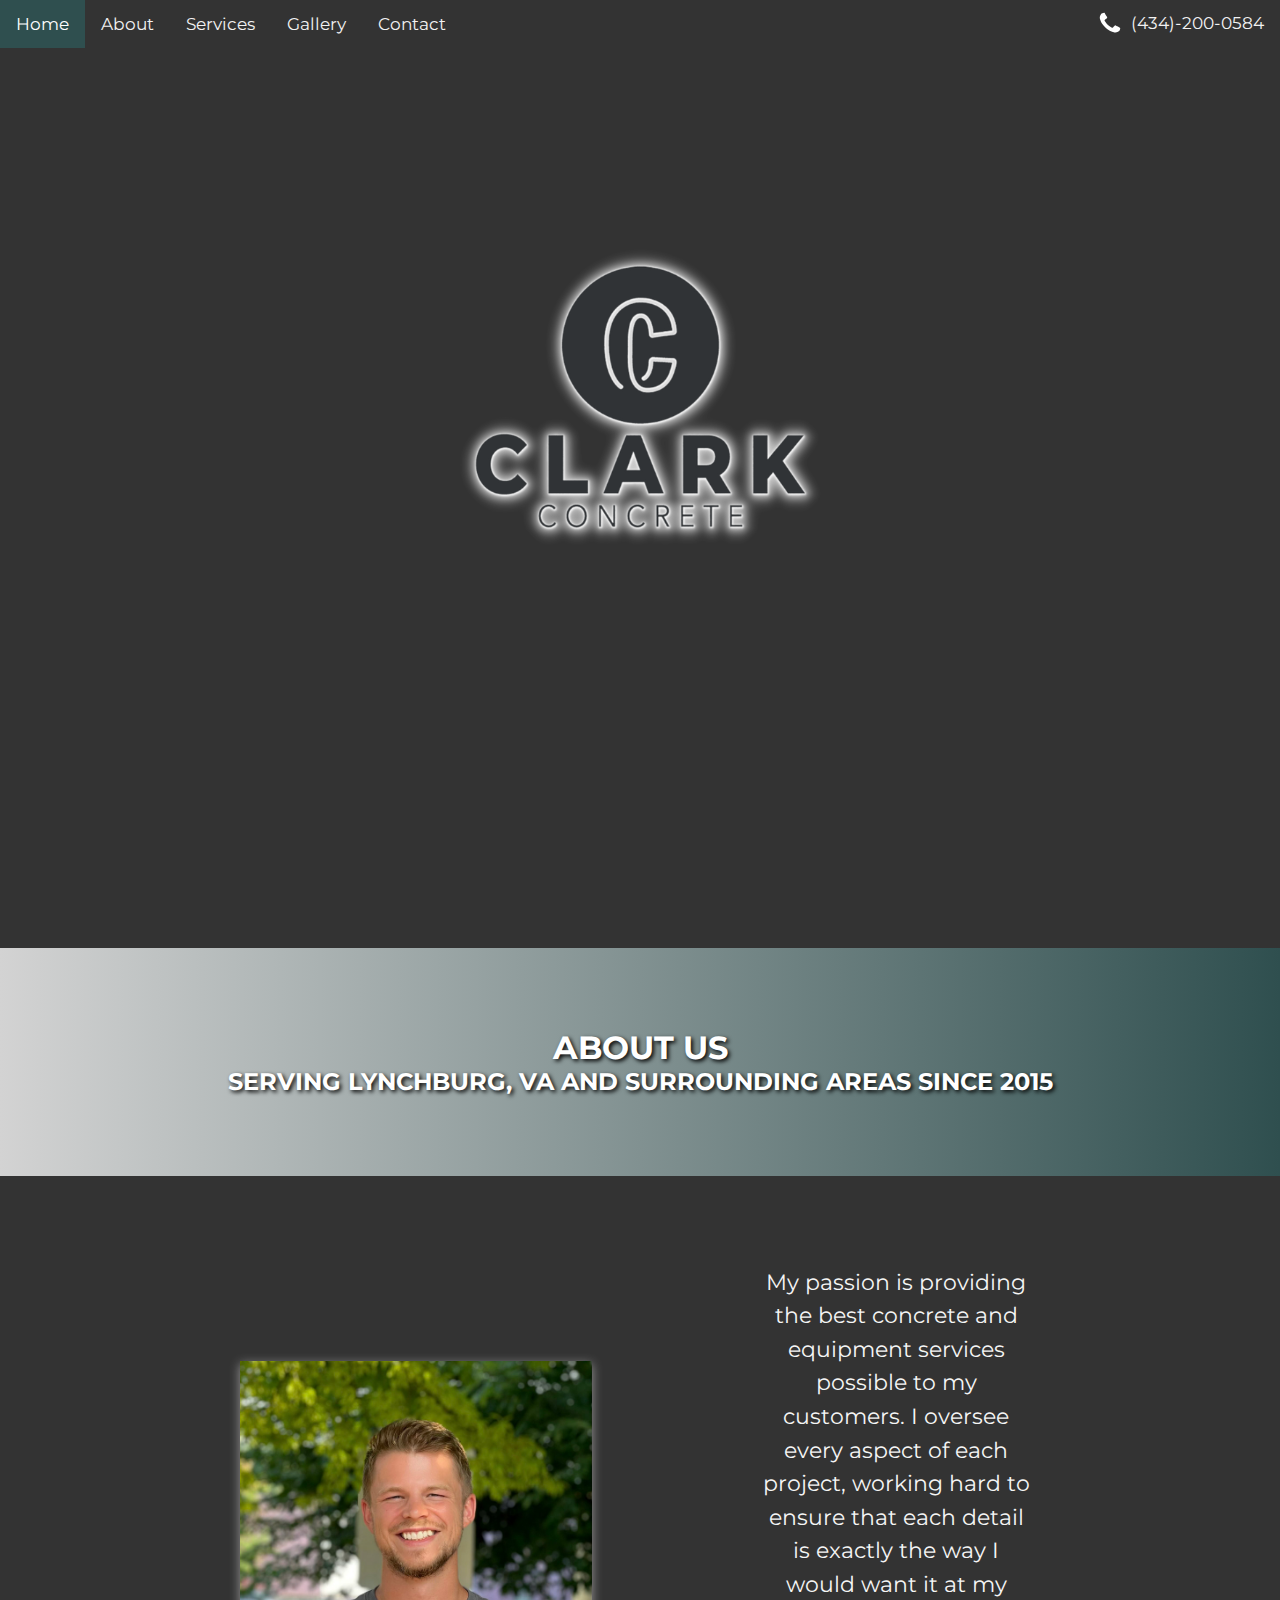
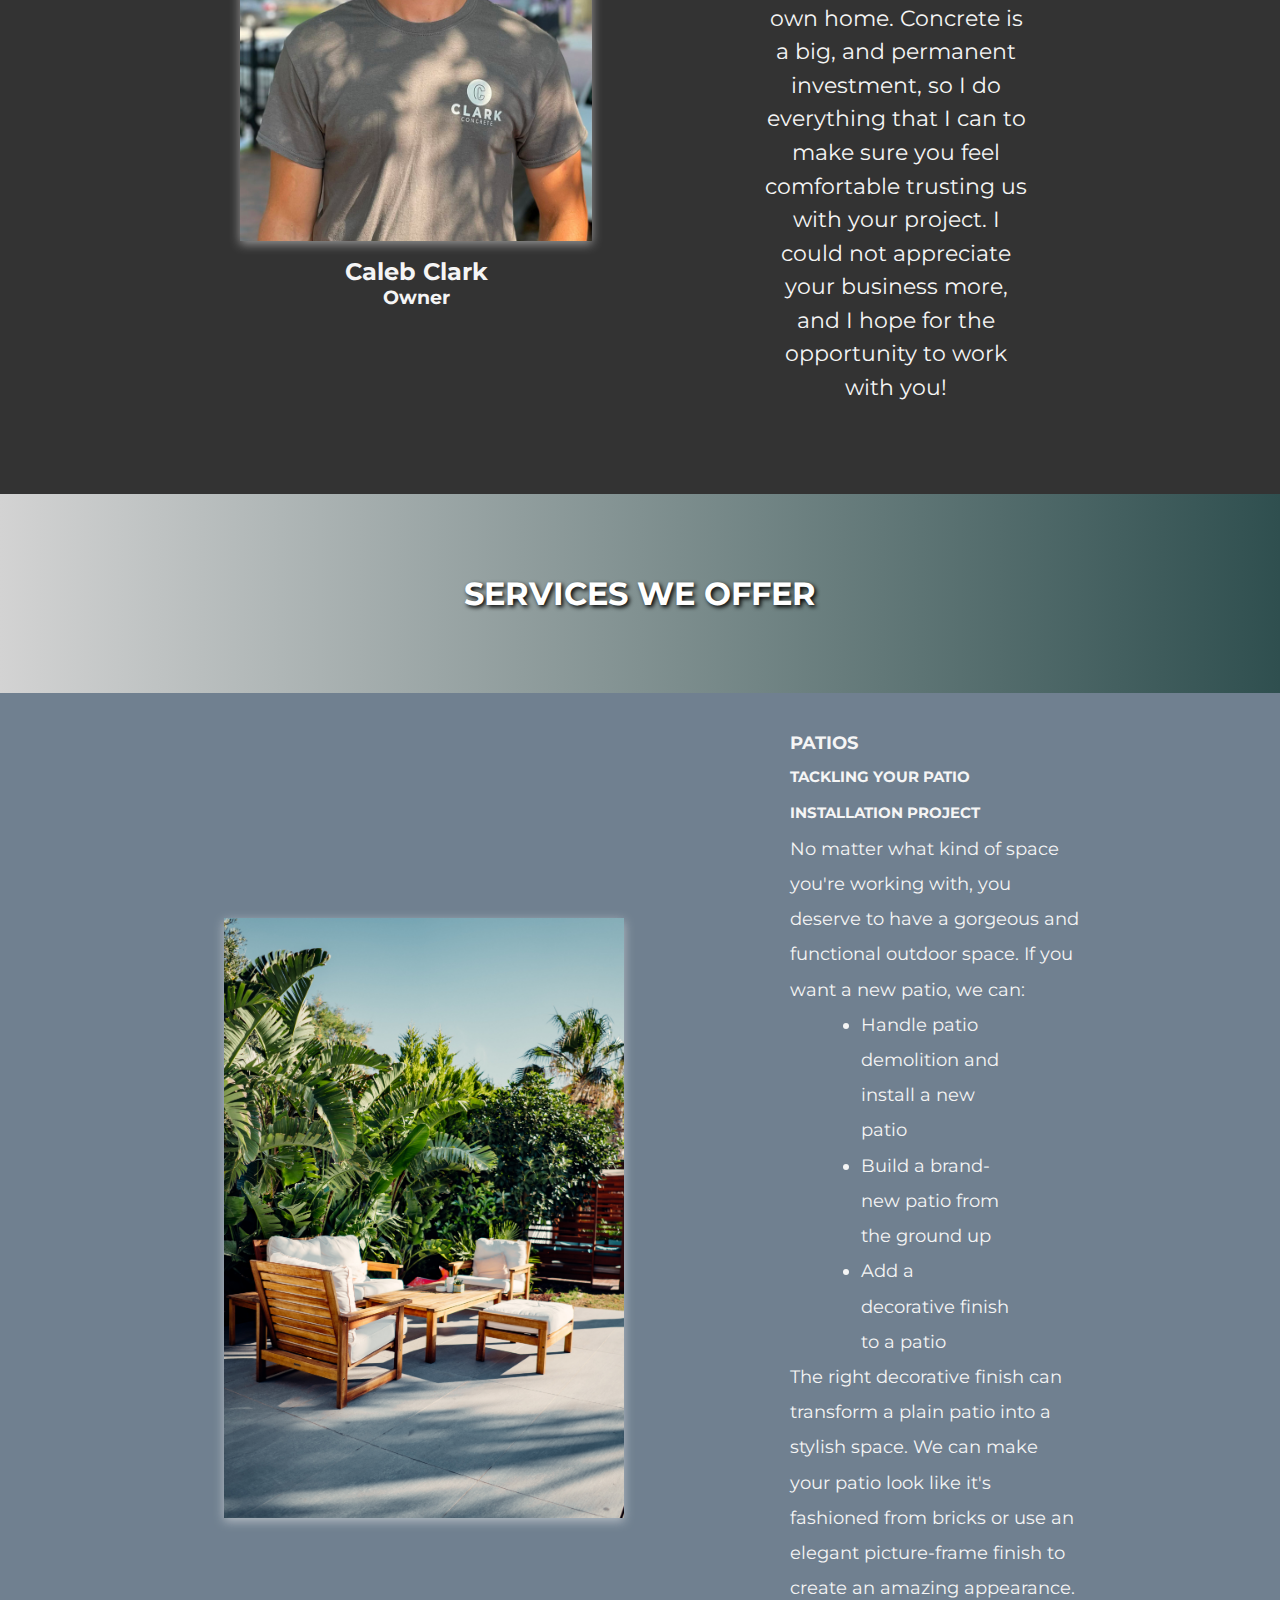
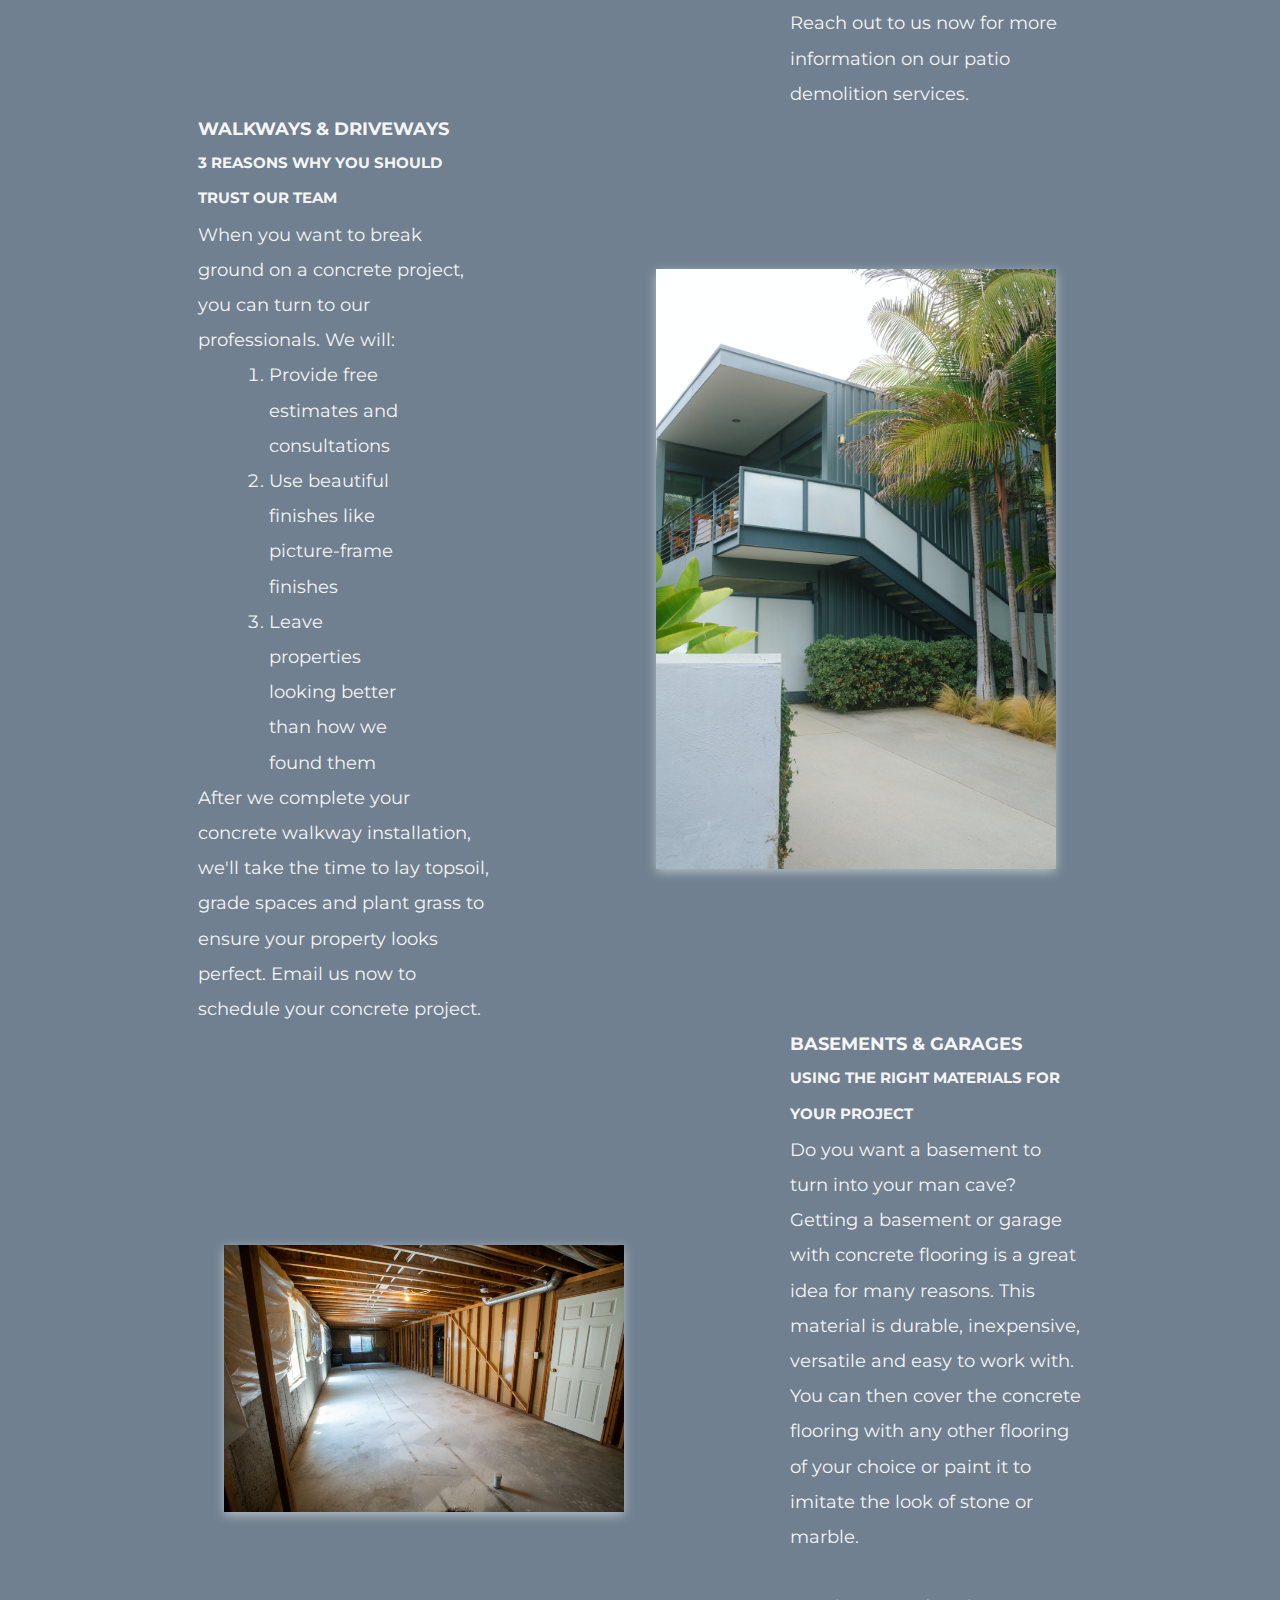
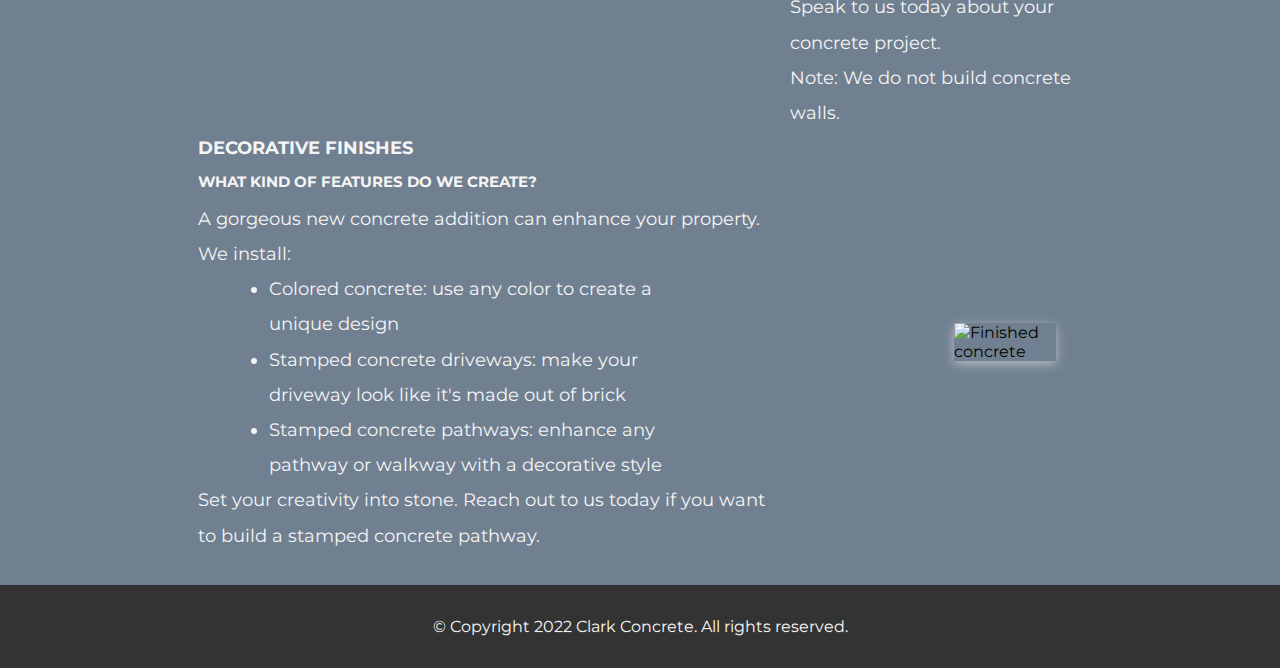
==== commit f23263be: "footer" ====
--- a/index.html
+++ b/index.html
@@ -166,6 +166,11 @@
 				</div>
 			</div>
 		</main>
+		<footer>
+			<p class="cp-text">
+				© Copyright 2022 Clark Concrete. All rights reserved.
+			</p>
+		</footer>
 		<script src="./script.js"></script>
 	</body>
 </html>
--- a/styles.css
+++ b/styles.css
@@ -412,6 +412,17 @@
   to {opacity: 1}
 }
 
+/* -----Footer----- */
+
+footer { 
+  text-align: center; 
+  padding: 2em;
+}
+
+.cp-text { 
+  color: whitesmoke; 
+  text-shadow: 0 1px rgba(255, 255, 255, 0.1);
+}
 
 /* -----Media Queries----- */
 
